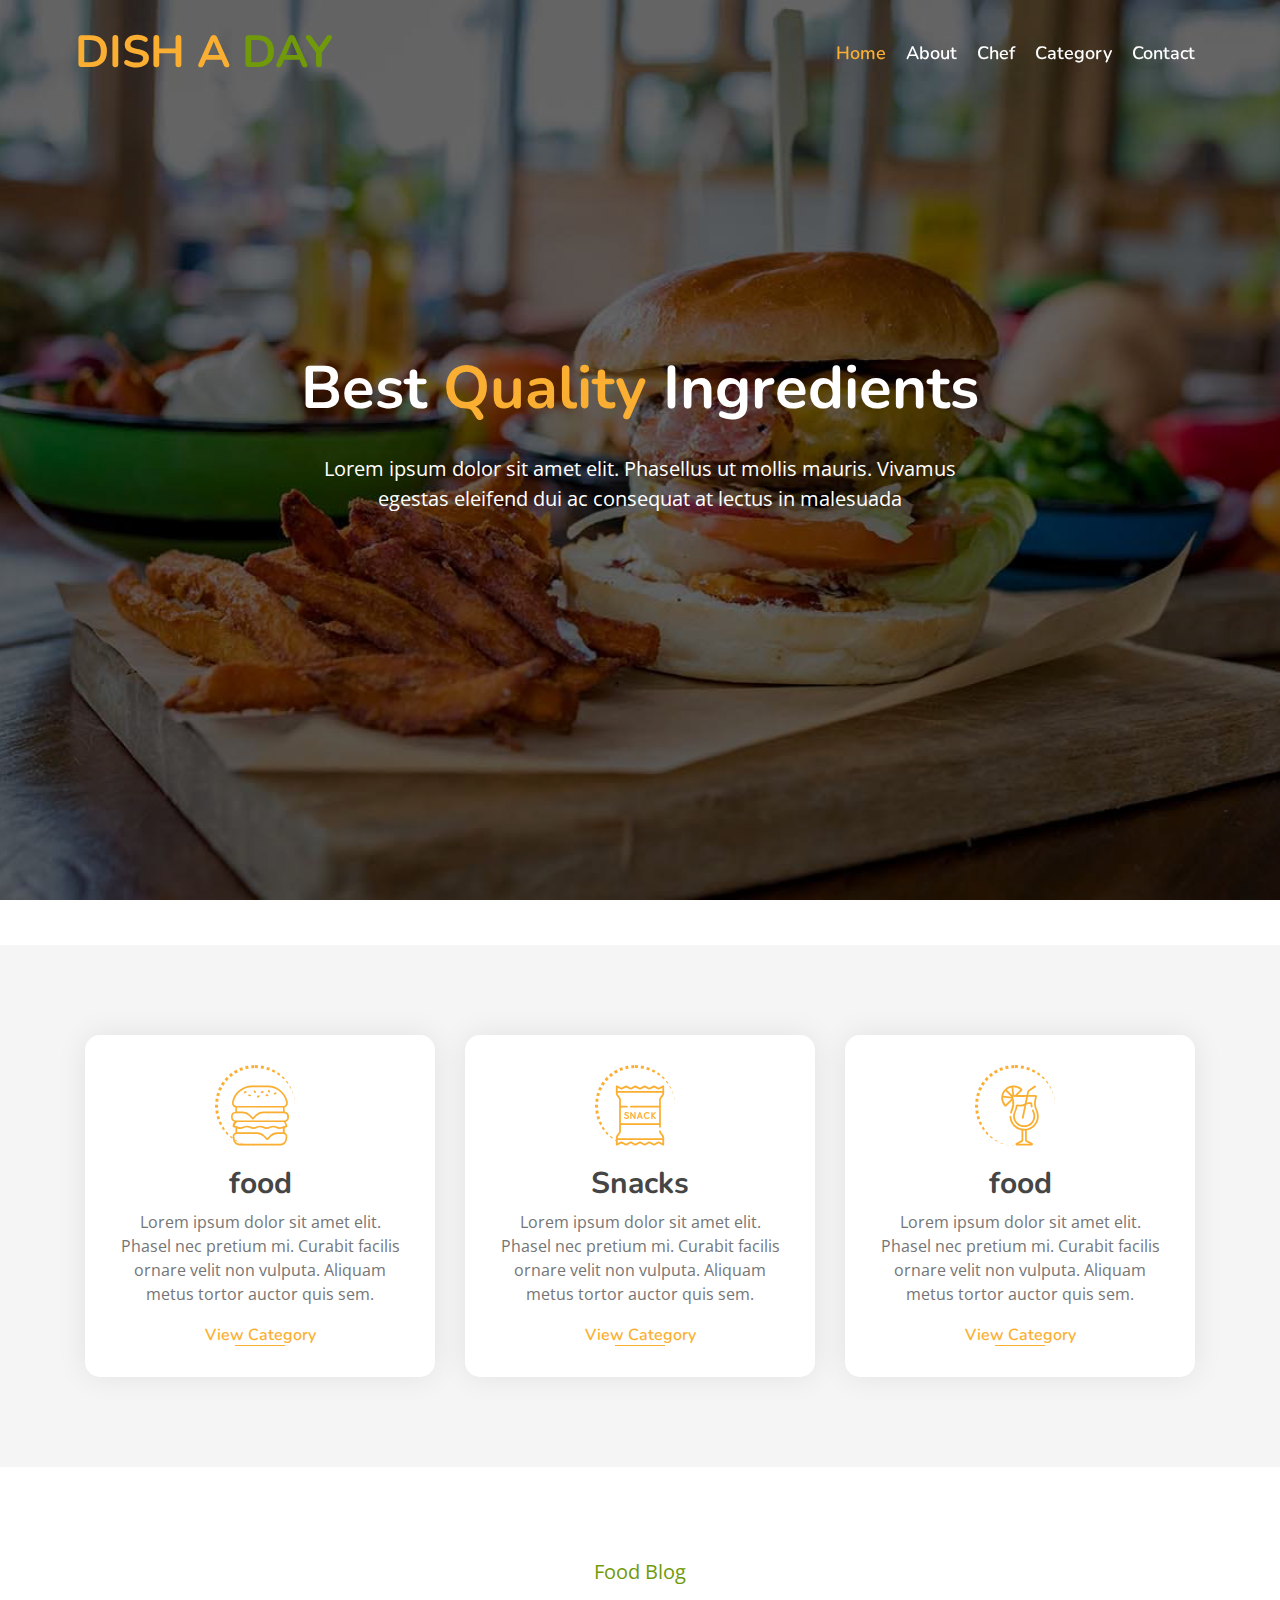
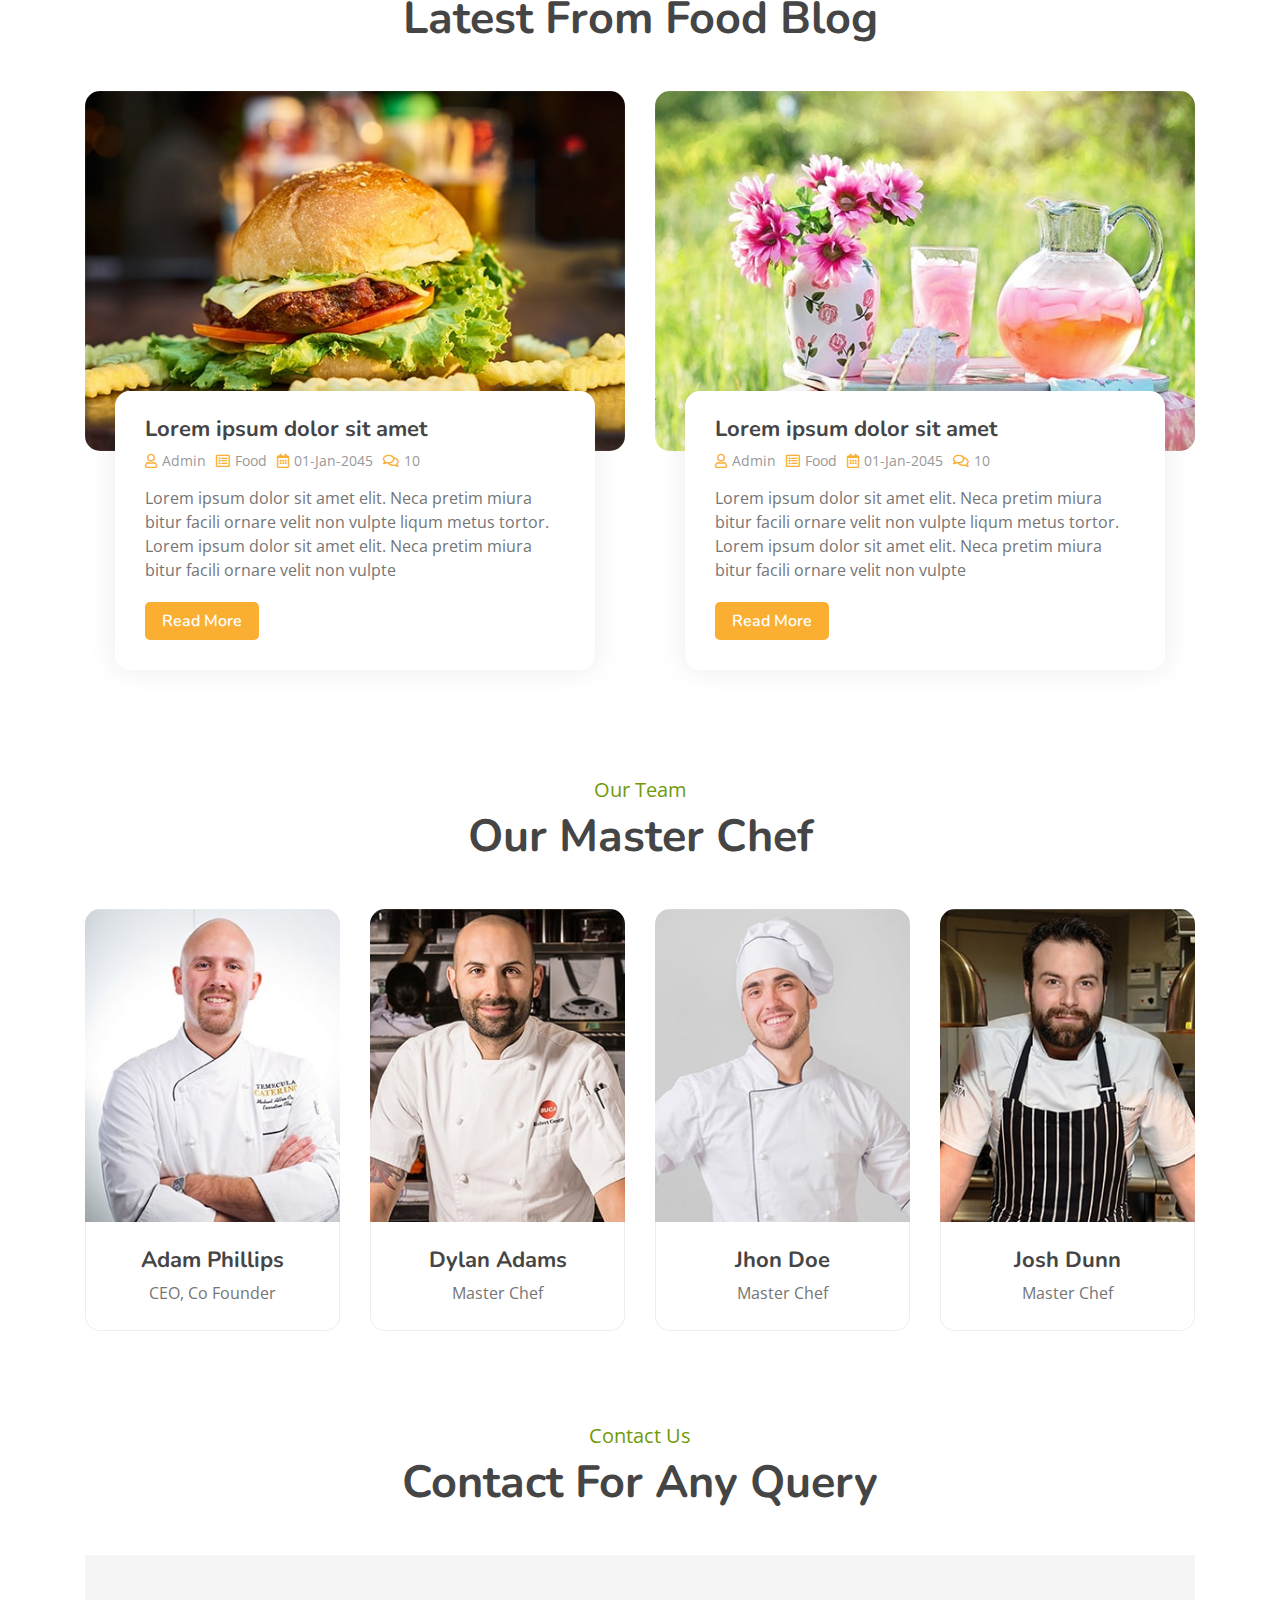
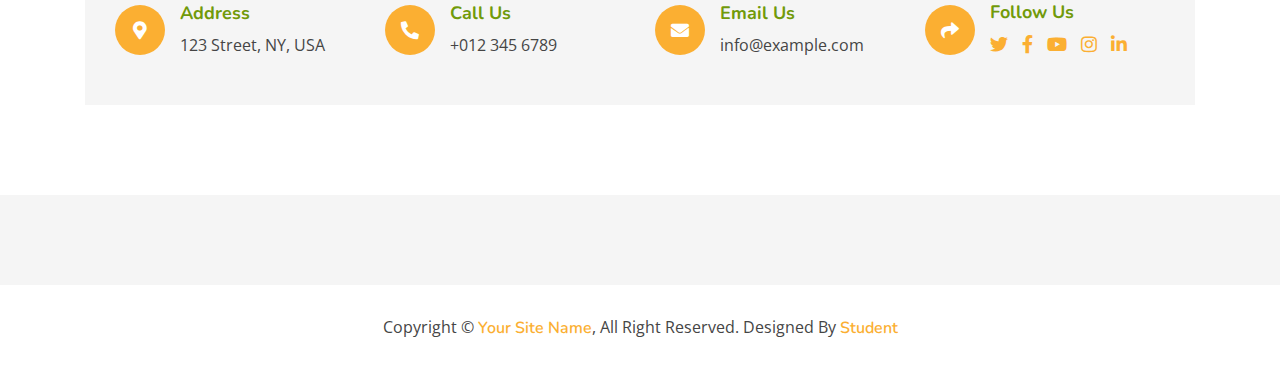
==== index.html @ 584ae3b7 "Merge pull request #4 from DaliaYounis/Dalia" ====
<!DOCTYPE html>
<html lang="en">
<head>
    <meta charset="utf-8">
    <title>Dish a Day - Food blog</title>

    <link href="img/favicon.ico" rel="icon">
    <link href="https://fonts.googleapis.com/css?family=Open+Sans:300,400|Nunito:600,700" rel="stylesheet">
    <link href="https://stackpath.bootstrapcdn.com/bootstrap/4.4.1/css/bootstrap.min.css" rel="stylesheet">
    <link href="https://cdnjs.cloudflare.com/ajax/libs/font-awesome/5.10.0/css/all.min.css" rel="stylesheet">
    <link href="lib/animate/animate.min.css" rel="stylesheet">
    <link href="lib/owlcarousel/assets/owl.carousel.min.css" rel="stylesheet">
    <link href="lib/flaticon/font/flaticon.css" rel="stylesheet">
    <link href="lib/tempusdominus/css/tempusdominus-bootstrap-4.min.css" rel="stylesheet" />
    <link href="css/style.css" rel="stylesheet">
</head>

<body>
<!-- start navbar -->
<div class="navbar navbar-expand-lg bg-light navbar-light">
    <div class="container-fluid">
        <a href="index.html" class="navbar-brand">DISH A <span>DAY</span></a>
        <button type="button" class="navbar-toggler" data-toggle="collapse" data-target="#navbarCollapse">
            <span class="navbar-toggler-icon"></span>
        </button>

        <div class="collapse navbar-collapse justify-content-between" id="navbarCollapse">
            <div class="navbar-nav ml-auto">
                <a href="index.html" class="nav-item nav-link active">Home</a>
                <a href="about.html" class="nav-item nav-link">About</a>
                <a href="team.html" class="nav-item nav-link">Chef</a>
                <a href="category.html" class="nav-item nav-link">Category</a>
                <a href="contact.html" class="nav-item nav-link">Contact</a>
            </div>
        </div>
    </div>
</div>
<!-- Nav Bar End -->


<!-- Carousel Start -->
<div class="carousel">
    <div class="container-fluid">
        <div class="owl-carousel">
            <div class="carousel-item">
                <div class="carousel-img">
                    <img src="img/carousel-1.jpg" alt="Image">
                </div>
                <div class="carousel-text">
                    <h1>Best <span>Quality</span> Ingredients</h1>
                    <p>
                        Lorem ipsum dolor sit amet elit. Phasellus ut mollis mauris. Vivamus egestas eleifend dui ac consequat at lectus in malesuada
                    </p>

                </div>
            </div>
            <div class="carousel-item">
                <div class="carousel-img">
                    <img src="img/carousel-2.jpg" alt="Image">
                </div>
                <div class="carousel-text">
                    <h1>World’s <span>Best</span> Chef</h1>
                    <p>
                        Lorem ipsum dolor sit amet elit. Phasellus ut mollis mauris. Vivamus egestas eleifend dui ac consequat at lectus in malesuada
                    </p>

                </div>
            </div>
            <div class="carousel-item">
                <div class="carousel-img">
                    <img src="img/carousel-3.jpg" alt="Image">
                </div>
                <div class="carousel-text">
                    <h1>Variety of dishes
                        <span>around the world</span></h1>
                    <p>
                        Lorem ipsum dolor sit amet elit. Phasellus ut mollis mauris. Vivamus egestas eleifend dui ac consequat at lectus in malesuada
                    </p>

                </div>
            </div>
        </div>
    </div>
</div>
<!-- Carousel End -->






<!-- Food Start -->
<div class="food">
    <div class="container">
        <div class="row align-items-center">
            <div class="col-md-4">
                <div class="food-item">
                    <i class="flaticon-burger"></i>
                    <h2>food</h2>
                    <p>
                        Lorem ipsum dolor sit amet elit. Phasel nec pretium mi. Curabit facilis ornare velit non vulputa. Aliquam metus tortor auctor quis sem.
                    </p>
                    <a href="">View Category</a>
                </div>
            </div>
            <div class="col-md-4">
                <div class="food-item">
                    <i class="flaticon-snack"></i>
                    <h2>Snacks</h2>
                    <p>
                        Lorem ipsum dolor sit amet elit. Phasel nec pretium mi. Curabit facilis ornare velit non vulputa. Aliquam metus tortor auctor quis sem.
                    </p>
                    <a href="">View Category</a>
                </div>
            </div>
            <div class="col-md-4">
                <div class="food-item">
                    <i class="flaticon-cocktail"></i>
                    <h2>food</h2>
                    <p>
                        Lorem ipsum dolor sit amet elit. Phasel nec pretium mi. Curabit facilis ornare velit non vulputa. Aliquam metus tortor auctor quis sem.
                    </p>
                    <a href="">View Category</a>
                </div>
            </div>
        </div>
    </div>
</div>
<!-- Food End -->


<!-- Blog Start -->
<div class="blog">
    <div class="container">
        <div class="section-header text-center">
            <p>Food Blog</p>
            <h2>Latest From Food Blog</h2>
        </div>
        <div class="row">
            <div class="col-md-6">
                <div class="blog-item">
                    <div class="blog-img">
                        <img src="img/blog-1.jpg" alt="Blog">
                    </div>
                    <div class="blog-content">
                        <h2 class="blog-title">Lorem ipsum dolor sit amet</h2>
                        <div class="blog-meta">
                            <p><i class="far fa-user"></i>Admin</p>
                            <p><i class="far fa-list-alt"></i>Food</p>
                            <p><i class="far fa-calendar-alt"></i>01-Jan-2045</p>
                            <p><i class="far fa-comments"></i>10</p>
                        </div>
                        <div class="blog-text">
                            <p>
                                Lorem ipsum dolor sit amet elit. Neca pretim miura bitur facili ornare velit non vulpte liqum metus tortor. Lorem ipsum dolor sit amet elit. Neca pretim miura bitur facili ornare velit non vulpte
                            </p>
                            <a class="btn custom-btn" href="">Read More</a>
                        </div>
                    </div>
                </div>
            </div>
            <div class="col-md-6">
                <div class="blog-item">
                    <div class="blog-img">
                        <img src="img/blog-2.jpg" alt="Blog">
                    </div>
                    <div class="blog-content">
                        <h2 class="blog-title">Lorem ipsum dolor sit amet</h2>
                        <div class="blog-meta">
                            <p><i class="far fa-user"></i>Admin</p>
                            <p><i class="far fa-list-alt"></i>Food</p>
                            <p><i class="far fa-calendar-alt"></i>01-Jan-2045</p>
                            <p><i class="far fa-comments"></i>10</p>
                        </div>
                        <div class="blog-text">
                            <p>
                                Lorem ipsum dolor sit amet elit. Neca pretim miura bitur facili ornare velit non vulpte liqum metus tortor. Lorem ipsum dolor sit amet elit. Neca pretim miura bitur facili ornare velit non vulpte
                            </p>
                            <a class="btn custom-btn" href="">Read More</a>
                        </div>
                    </div>
                </div>
            </div>
        </div>
    </div>
</div>
<!-- Blog End -->



<!-- Team Start -->
<div class="team">
    <div class="container">
        <div class="section-header text-center">
            <p>Our Team</p>
            <h2>Our Master Chef</h2>
        </div>
        <div class="row">
            <div class="col-lg-3 col-md-6">
                <div class="team-item">
                    <div class="team-img">
                        <img src="img/team-1.jpg" alt="Image">
                        <div class="team-social">
                            <a href=""><i class="fab fa-twitter"></i></a>
                            <a href=""><i class="fab fa-facebook-f"></i></a>
                            <a href=""><i class="fab fa-linkedin-in"></i></a>
                            <a href=""><i class="fab fa-instagram"></i></a>
                        </div>
                    </div>
                    <div class="team-text">
                        <h2>Adam Phillips</h2>
                        <p>CEO, Co Founder</p>
                    </div>
                </div>
            </div>
            <div class="col-lg-3 col-md-6">
                <div class="team-item">
                    <div class="team-img">
                        <img src="img/team-2.jpg" alt="Image">
                        <div class="team-social">
                            <a href=""><i class="fab fa-twitter"></i></a>
                            <a href=""><i class="fab fa-facebook-f"></i></a>
                            <a href=""><i class="fab fa-linkedin-in"></i></a>
                            <a href=""><i class="fab fa-instagram"></i></a>
                        </div>
                    </div>
                    <div class="team-text">
                        <h2>Dylan Adams</h2>
                        <p>Master Chef</p>
                    </div>
                </div>
            </div>
            <div class="col-lg-3 col-md-6">
                <div class="team-item">
                    <div class="team-img">
                        <img src="img/team-3.jpg" alt="Image">
                        <div class="team-social">
                            <a href=""><i class="fab fa-twitter"></i></a>
                            <a href=""><i class="fab fa-facebook-f"></i></a>
                            <a href=""><i class="fab fa-linkedin-in"></i></a>
                            <a href=""><i class="fab fa-instagram"></i></a>
                        </div>
                    </div>
                    <div class="team-text">
                        <h2>Jhon Doe</h2>
                        <p>Master Chef</p>
                    </div>
                </div>
            </div>
            <div class="col-lg-3 col-md-6">
                <div class="team-item">
                    <div class="team-img">
                        <img src="img/team-4.jpg" alt="Image">
                        <div class="team-social">
                            <a href=""><i class="fab fa-twitter"></i></a>
                            <a href=""><i class="fab fa-facebook-f"></i></a>
                            <a href=""><i class="fab fa-linkedin-in"></i></a>
                            <a href=""><i class="fab fa-instagram"></i></a>
                        </div>
                    </div>
                    <div class="team-text">
                        <h2>Josh Dunn</h2>
                        <p>Master Chef</p>
                    </div>
                </div>
            </div>
        </div>
    </div>
</div>
<!-- Team End -->

<!-- Contact Start -->
<div class="contact">
    <div class="container">
        <div class="section-header text-center">
            <p>Contact Us</p>
            <h2>Contact For Any Query</h2>
        </div>
        <div class="row align-items-center contact-information">
            <div class="col-md-6 col-lg-3">
                <div class="contact-info">
                    <div class="contact-icon">
                        <i class="fa fa-map-marker-alt"></i>
                    </div>
                    <div class="contact-text">
                        <h3>Address</h3>
                        <p>123 Street, NY, USA</p>
                    </div>
                </div>
            </div>
            <div class="col-md-6 col-lg-3">
                <div class="contact-info">
                    <div class="contact-icon">
                        <i class="fa fa-phone-alt"></i>
                    </div>
                    <div class="contact-text">
                        <h3>Call Us</h3>
                        <p>+012 345 6789</p>
                    </div>
                </div>
            </div>
            <div class="col-md-6 col-lg-3">
                <div class="contact-info">
                    <div class="contact-icon">
                        <i class="fa fa-envelope"></i>
                    </div>
                    <div class="contact-text">
                        <h3>Email Us</h3>
                        <p>info@example.com</p>
                    </div>
                </div>
            </div>
            <div class="col-md-6 col-lg-3">
                <div class="contact-info">
                    <div class="contact-icon">
                        <i class="fa fa-share"></i>
                    </div>
                    <div class="contact-text">
                        <h3>Follow Us</h3>
                        <div class="contact-social">
                            <a href=""><i class="fab fa-twitter"></i></a>
                            <a href=""><i class="fab fa-facebook-f"></i></a>
                            <a href=""><i class="fab fa-youtube"></i></a>
                            <a href=""><i class="fab fa-instagram"></i></a>
                            <a href=""><i class="fab fa-linkedin-in"></i></a>
                        </div>
                    </div>
                </div>
            </div>
        </div>

    </div>
</div>
<!-- Contact End -->

<!-- Footer Start -->
<div class="footer">

    <div class="copyright">
        <div class="container">
            <p>Copyright &copy; <a href="#">Your Site Name</a>, All Right Reserved.</p>
            <p>Designed By <a href="#">Student</a></p>
        </div>
    </div>
</div>
<!-- Footer End -->

<a href="#" class="back-to-top"><i class="fa fa-chevron-up"></i></a>

<script src="https://code.jquery.com/jquery-3.4.1.min.js"></script>
<script src="https://stackpath.bootstrapcdn.com/bootstrap/4.4.1/js/bootstrap.bundle.min.js"></script>
<script src="lib/easing/easing.min.js"></script>
<script src="lib/owlcarousel/owl.carousel.min.js"></script>
<script src="lib/tempusdominus/js/moment.min.js"></script>
<script src="lib/tempusdominus/js/moment-timezone.min.js"></script>
<script src="lib/tempusdominus/js/tempusdominus-bootstrap-4.min.js"></script>
<script src="js/main.js"></script>
</body>
</html>
---- lib/flaticon/font/flaticon.css ----
/*
  	Flaticon icon font: Flaticon
  	Creation date: 19/09/2020 16:59
  	*/

@font-face {
  font-family: "Flaticon";
  src: url("./Flaticon.eot");
  src: url("./Flaticon.eot?#iefix") format("embedded-opentype"),
       url("./Flaticon.woff2") format("woff2"),
       url("./Flaticon.woff") format("woff"),
       url("./Flaticon.ttf") format("truetype"),
       url("./Flaticon.svg#Flaticon") format("svg");
  font-weight: normal;
  font-style: normal;
}

@media screen and (-webkit-min-device-pixel-ratio:0) {
  @font-face {
    font-family: "Flaticon";
    src: url("./Flaticon.svg#Flaticon") format("svg");
  }
}

[class^="flaticon-"]:before, [class*=" flaticon-"]:before,
[class^="flaticon-"]:after, [class*=" flaticon-"]:after {   
  font-family: Flaticon;
        font-size: 20px;
font-style: normal;
margin-left: 20px;
}

.flaticon-burger:before { content: "\f100"; }
.flaticon-fast-food:before { content: "\f101"; }
.flaticon-snack:before { content: "\f102"; }
.flaticon-cocktail:before { content: "\f103"; }
.flaticon-vegetable:before { content: "\f104"; }
.flaticon-meat:before { content: "\f105"; }
.flaticon-medal:before { content: "\f106"; }
.flaticon-fruits-and-vegetables:before { content: "\f107"; }
.flaticon-cooking:before { content: "\f108"; }
.flaticon-courier:before { content: "\f109"; }
---- css/style.css ----
/********* General CSS *********/
body {
    color: #757575;
    background: #ffffff;
    font-family: 'open sans', sans-serif;
}

h1,
h2,
h3,
h4,
h5,
h6 {
    color: #454545;
    font-family: 'Nunito', sans-serif;
}

a {
    font-family: 'Nunito', sans-serif;
    font-weight: 600;
    color: #fbaf32;
    transition: .3s;
}

a:hover,
a:active,
a:focus {
    color: #719a0a;
    outline: none;
    text-decoration: none;
}

.btn.custom-btn {
    padding: 12px 25px;
    font-family: 'Nunito', sans-serif;
    font-size: 16px;
    font-weight: 600;
    color: #ffffff;
    background: #fbaf32;
    border: 2px solid #fbaf32;
    border-radius: 5px;
    transition: .5s;
}

.btn.custom-btn:hover {
    color: #fbaf32;
    background: transparent;
}

.btn.custom-btn:focus,
.form-control:focus,
.custom-select:focus {
    box-shadow: none;
}

.container-fluid {
    max-width: 1366px;
}

.back-to-top {
    position: fixed;
    display: none;
    background: #fbaf32;
    width: 44px;
    height: 44px;
    text-align: center;
    line-height: 1;
    font-size: 22px;
    right: 15px;
    bottom: 15px;
    border-radius: 5px;
    transition: background 0.5s;
    z-index: 9;
}

.back-to-top i {
    color: #ffffff;
    padding-top: 10px;
}

.back-to-top:hover {
    background: #719a0a;
}

[class^="flaticon-"]:before, [class*=" flaticon-"]:before,
[class^="flaticon-"]:after, [class*=" flaticon-"]:after {
    font-size: inherit;
    margin-left: 0;
}


/*********** Nav Bar CSS **********/
.navbar {
    position: relative;
    transition: .5s;
    z-index: 999;
}

.navbar.nav-sticky {
    position: fixed;
    top: 0;
    width: 100%;
    box-shadow: 0 2px 5px rgba(0, 0, 0, .3);
}

.navbar .navbar-brand {
    margin: 0;
    color: #fbaf32;
    font-size: 45px;
    line-height: 0px;
    font-weight: 700;
    font-family: 'Nunito', sans-serif;
    transition: .5s;

}

.navbar .navbar-brand span {
    color: #719a0a;
}

.navbar .navbar-brand:hover {
    color: #fbaf32;
}

.navbar .navbar-brand:hover span {
    color: #fbaf32;
}

.navbar .navbar-brand img {
    max-width: 100%;
    max-height: 40px;
}

.navbar .dropdown-menu {
    margin-top: 0;
    border: 0;
    border-radius: 0;
    background: #f8f9fa;
}

@media (min-width: 992px) {
    .navbar {
        position: absolute;
        width: 100%;
        padding: 30px 60px;
        background: transparent !important;
        z-index: 9;
    }

    .navbar.nav-sticky {
        padding: 10px 60px;
        background: #ffffff !important;
    }

    .navbar .navbar-brand {
        color: #fbaf32;
    }

    .navbar.nav-sticky .navbar-brand {
        color: #fbaf32;
    }

    .navbar-light .navbar-nav .nav-link,
    .navbar-light .navbar-nav .nav-link:focus {
        padding: 10px 10px 8px 10px;
        font-family: 'Nunito', sans-serif;
        color: #ffffff;
        font-size: 18px;
        font-weight: 600;
    }

    .navbar-light.nav-sticky .navbar-nav .nav-link,
    .navbar-light.nav-sticky .navbar-nav .nav-link:focus {
        color: #666666;
    }

    .navbar-light .navbar-nav .nav-link:hover,
    .navbar-light .navbar-nav .nav-link.active {
        color: #fbaf32;
    }

    .navbar-light.nav-sticky .navbar-nav .nav-link:hover,
    .navbar-light.nav-sticky .navbar-nav .nav-link.active {
        color: #fbaf32;
    }
}

@media (max-width: 991.98px) {
    .navbar {
        padding: 15px;
        background: #ffffff !important;
    }

    .navbar .navbar-brand {
        color: #fbaf32;
    }

    .navbar .navbar-nav {
        margin-top: 15px;
    }

    .navbar a.nav-link {
        padding: 5px;
    }

    .navbar .dropdown-menu {
        box-shadow: none;
    }
}


/**********  CSS ***********/
.carousel {
    position: relative;
    width: 100%;
    height: 100vh;
    min-height: 400px;
    background: #ffffff;
}

.carousel .container-fluid {
    padding: 0;
}

.carousel .carousel-item {
    position: relative;
    width: 100%;
    height: 100vh;
    display: flex;
    align-items: center;
    justify-content: center;
    flex-direction: column;
}

.carousel .carousel-img {
    position: relative;
    width: 100%;
    height: 100%;
    text-align: right;
    overflow: hidden;
}

.carousel .carousel-img::after {
    position: absolute;
    content: "";
    top: 0;
    right: 0;
    bottom: 0;
    left: 0;
    background: rgba(0, 0, 0, 0.6);
    z-index: 1;
}

.carousel .carousel-img img {
    width: 100%;
    height: 100%;
    object-fit: cover;
}

.carousel .carousel-text {
    position: absolute;
    max-width: 700px;
    height: calc(100vh - 35px);
    display: flex;
    align-items: center;
    justify-content: center;
    flex-direction: column;
    z-index: 2;
}

.carousel .carousel-text h1 {
    text-align: center;
    color: #ffffff;
    font-size: 60px;
    font-weight: 700;
    margin-bottom: 30px;
}

.carousel .carousel-text h1 span {
    color: #fbaf32;
}

.carousel .carousel-text p {
    color: #ffffff;
    text-align: center;
    font-size: 20px;
    margin-bottom: 35px;
}

.carousel .carousel-btn .btn:last-child {
    margin-left: 10px;
    background: #719a0a;
    border-color: #719a0a;
}

.carousel .carousel-btn .btn:last-child:hover {
    color: #719a0a;
    background: transparent;
}

.carousel .animated {
    -webkit-animation-duration: 1s;
    animation-duration: 1s;
}

@media (max-width: 991.98px) {
    .carousel,
    .carousel .carousel-item,
    .carousel .carousel-text {
        height: calc(100vh - 105px);
    }

    .carousel .carousel-text h1 {
        font-size: 35px;
    }

    .carousel .carousel-text p {
        font-size: 16px;
    }

    .carousel .carousel-text .btn {
        padding: 12px 30px;
        font-size: 15px;
        letter-spacing: 0;
    }
}

@media (max-width: 767.98px) {
    .carousel,
    .carousel .carousel-item,
    .carousel .carousel-text {
        height: calc(100vh - 70px);
    }

    .carousel .carousel-text h1 {
        font-size: 30px;
    }

    .carousel .carousel-text .btn {
        padding: 10px 25px;
        font-size: 15px;
        letter-spacing: 0;
    }
}

@media (max-width: 575.98px) {
    .carousel .carousel-text h1 {
        font-size: 25px;
    }

    .carousel .carousel-text .btn {
        padding: 8px 20px;
        font-size: 14px;
        letter-spacing: 0;
    }
}


/******* Page Header CSS *******/
.page-header {
    position: relative;
    margin-bottom: 45px;
    padding: 150px 0 90px 0;
    text-align: center;
    background: linear-gradient(rgba(0, 0, 0, .5), rgba(0, 0, 0, .5)), url(../img/page-header.jpg);
    background-position: center;
    background-repeat: no-repeat;
    background-size: cover;
}

.page-header h2 {
    position: relative;
    color: #fbaf32;
    font-size: 60px;
    font-weight: 700;
}

.page-header a {
    position: relative;
    padding: 0 12px;
    font-size: 20px;
    text-transform: uppercase;
    color: #ffffff;
}

.page-header a:hover {
    color: #ffffff;
}

.page-header a::after {
    position: absolute;
    content: "/";
    width: 8px;
    height: 8px;
    top: -1px;
    right: -7px;
    text-align: center;
    color: #fbaf32;
}

.page-header a:last-child::after {
    display: none;
}

@media (max-width: 767.98px) {
    .page-header h2 {
        font-size: 35px;
    }

    .page-header a {
        font-size: 18px;
    }
}


/******* Section Header ********/
.section-header {
    position: relative;
    margin-bottom: 45px;
}

.section-header p {
    color: #719a0a;
    margin-bottom: 5px;
    position: relative;
    font-size: 20px;
}

.section-header h2 {
    margin: 0;
    position: relative;
    font-size: 45px;
    font-weight: 700;
}

@media (max-width: 991.98px) {
    .section-header h2 {
        font-size: 40px;
        font-weight: 600;
    }
}

@media (max-width: 767.98px) {
    .section-header h2 {
        font-size: 35px;
        font-weight: 600;
    }
}

@media (max-width: 575.98px) {
    .section-header h2 {
        font-size: 30px;
        font-weight: 600;
    }
}

.food {
    position: relative;
    width: 100%;
    padding: 90px 0 60px 0;
    margin: 45px 0;
    background: rgba(0, 0, 0, .04);
}

.food .food-item {
    position: relative;
    width: 100%;
    margin-bottom: 30px;
    padding: 50px 30px 30px;
    text-align: center;
    background: #ffffff;
    border-radius: 15px;
    box-shadow: 0 0 30px rgba(0, 0, 0, .08);
    transition: .3s;
}

.food .food-item:hover {
    box-shadow: none;
}

.food .food-item i {
    position: relative;
    display: inline-block;
    color: #fbaf32;
    font-size: 60px;
    line-height: 60px;
    margin-bottom: 20px;
    transition: .3s;
}

.food .food-item:hover i {
    color: #719a0a;
}

.food .food-item i::after {
    position: absolute;
    content: "";
    width: calc(100% + 20px);
    height: calc(100% + 20px);
    top: -20px;
    left: -15px;
    border: 3px dotted #fbaf32;
    border-right: transparent;
    border-bottom: transparent;
    border-radius: 100px;
    transition: .3s;
}

.food .food-item:hover i::after {
    border: 3px dotted #719a0a;
    border-right: transparent;
    border-bottom: transparent;
}

.food .food-item h2 {
    font-size: 30px;
    font-weight: 700;
}

.food .food-item a {
    position: relative;
    font-size: 16px;
}

.food .food-item a::after {
    position: absolute;
    content: "";
    width: 50px;
    height: 1px;
    bottom: 0;
    left: calc(50% - 25px);
    background: #fbaf32;
    transition: .3s;
}

.food .food-item a:hover::after {
    width: 100%;
    left: 0;
    background: #719a0a;
}


/*********** Team CSS **********/
.team {
    position: relative;
    width: 100%;
    padding: 45px 0 15px 0;
}

.team .team-item {
    position: relative;
    margin-bottom: 30px;
    background: #ffffff;
}

.team .team-img {
    position: relative;
    border-radius: 15px 15px 0 0;
    overflow: hidden;
}

.team .team-img img {
    position: relative;
    width: 100%;
    margin-top: 15px;
    transform: scale(1.1);
    transition: .3s;
}

.team .team-item:hover img {
    margin-top: 0;
    margin-bottom: 15px;
}

.team .team-social {
    position: absolute;
    width: 100%;
    height: 100%;
    top: 0;
    left: 0;
    display: flex;
    align-items: center;
    justify-content: center;
    transition: .5s;
}

.team .team-social a {
    position: relative;
    margin: 0 3px;
    margin-top: 100px;
    width: 40px;
    height: 40px;
    display: flex;
    align-items: center;
    justify-content: center;
    border-radius: 40px;
    font-size: 16px;
    color: #ffffff;
    background: #fbaf32;
    opacity: 0;
}

.team .team-social a:hover {
    color: #ffffff;
    background: #719a0a;
}

.team .team-item:hover .team-social {
    background: rgba(256, 256, 256, .5);
}

.team .team-item:hover .team-social a:first-child {
    opacity: 1;
    margin-top: 0;
    transition: .3s 0s;
}

.team .team-item:hover .team-social a:nth-child(2) {
    opacity: 1;
    margin-top: 0;
    transition: .3s .1s;
}

.team .team-item:hover .team-social a:nth-child(3) {
    opacity: 1;
    margin-top: 0;
    transition: .3s .2s;
}

.team .team-item:hover .team-social a:nth-child(4) {
    opacity: 1;
    margin-top: 0;
    transition: .3s .3s;
}

.team .team-text {
    position: relative;
    padding: 25px 15px;
    text-align: center;
    background: #ffffff;
    border: 1px solid rgba(0, 0, 0, .07);
    border-top: none;
    border-radius: 0 0 15px 15px;
}

.team .team-text h2 {
    font-size: 22px;
    font-weight: 700;
}

.team .team-text p {
    margin: 0;
    font-size: 16px;
}


/*********** Blog CSS **********/
.blog {
    position: relative;
    width: 100%;
    padding: 45px 0 0 0;
}

.blog .blog-item {
    position: relative;
}

.blog .blog-img {
    position: relative;
    width: 100%;
    border-radius: 15px;
    overflow: hidden;
    z-index: 1;
}

.blog .blog-img img {
    width: 100%;
}

.blog .blog-content {
    position: relative;
    width: calc(100% - 60px);
    top: -60px;
    left: 30px;
    padding: 25px 30px 30px 30px;
    background: #ffffff;
    box-shadow: 0 0 30px rgba(0, 0, 0, .08);
    border-radius: 15px;
    z-index: 2;
}

.blog .blog-content h2.blog-title {
    font-size: 22px;
    font-weight: 700;
}

.blog .blog-meta {
    position: relative;
    display: flex;
    flex-wrap: wrap;
    margin-bottom: 15px;
}

.blog .blog-meta p {
    margin: 0 10px 0 0;
    font-size: 14px;
    color: #999999;
}

.blog .blog-meta i {
    color: #fbaf32;
    margin-right: 5px;
}

.blog .blog-meta p:last-child {
    margin: 0;
}

.blog .blog-text {
    position: relative;
}

.blog .blog-text p {
    margin-bottom: 10px;
}

.blog .blog-item a.btn {
    margin-top: 10px;
    padding: 5px 15px;
}

.blog .pagination .page-link {
    color: #fbaf32;
    border-radius: 5px;
    border-color: #fbaf32;
    margin: 0 2px;
}

.blog .pagination .page-link:hover,
.blog .pagination .page-item.active .page-link {
    color: #ffffff;
    background: #fbaf32;
}

.blog .pagination .disabled .page-link {
    color: #999999;
}

@media(max-width: 575.98px){
    .blog .blog-meta p {
        flex: 50%;
        font-size: 13px;
        margin: 0 0 5px 0;
    }
}





/********* Contact CSS *********/

.contact {
    position: relative;
    width: 100%;
    padding: 45px 0 15px 0;
}

.contact .contact-information {
    min-height: 150px;
    margin: 0 0 30px 0;
    padding: 30px 15px 0 15px;
    background: rgba(0, 0, 0, .04);
}

.contact .contact-info {
    position: relative;
    display: flex;
    align-items: center;
    margin-bottom: 30px;
}

.contact .contact-icon {
    position: relative;
    width: 50px;
    height: 50px;
    display: flex;
    align-items: center;
    justify-content: center;
    background: #fbaf32;
    border-radius: 50px;
}

.contact .contact-icon i {
    font-size: 18px;
    color: #ffffff;
}

.contact .contact-text {
    position: relative;
    width: calc(100% - 50px);
    display: flex;
    flex-direction: column;
    padding-left: 15px;
}

.contact .contact-text h3 {
    font-size: 18px;
    font-weight: 700;
    color: #719a0a;
}

.contact .contact-text p {
    margin: 0;
    font-size: 16px;
    color: #454545;
}

.contact .contact-social a {
    margin-right: 10px;
    font-size: 18px;
    color: #fbaf32;
}

.contact .contact-social a:hover {
    color: #719a0a;
}

.contact .contact-form iframe {
    width: 100%;
    height: 380px;
    border-radius: 15px;
    margin-bottom: 25px;
}

.contact .contact-form input {
    padding: 15px;
    background: none;
    border-radius: 5px;
    border: 1px solid rgba(0, 0, 0, .1);
}

.contact .contact-form textarea {
    height: 150px;
    padding: 8px 15px;
    background: none;
    border-radius: 5px;
    border: 1px solid rgba(0, 0, 0, .1);
}

.contact .help-block ul {
    margin: 0;
    padding: 0;
    list-style-type: none;
}


.footer {
    position: relative;
    margin-top: 45px;
    padding-top: 90px;
    background: rgba(0, 0, 0, .04);
}

.footer .footer-contact,
.footer .footer-link,
.footer .footer-newsletter {
    position: relative;
    margin-bottom: 45px;
    color: #454545;
}


.footer .copyright {
    position: relative;
    width: 100%;
    padding: 30px 0;
    text-align: center;
    background: #ffffff;
}

.footer .copyright p {
    margin: 0;
    display: inline-block;
    color: #454545;
}

.footer .copyright p a {
    color: #fbaf32;
}

.footer .copyright p a:hover {
    color: #719a0a;
}
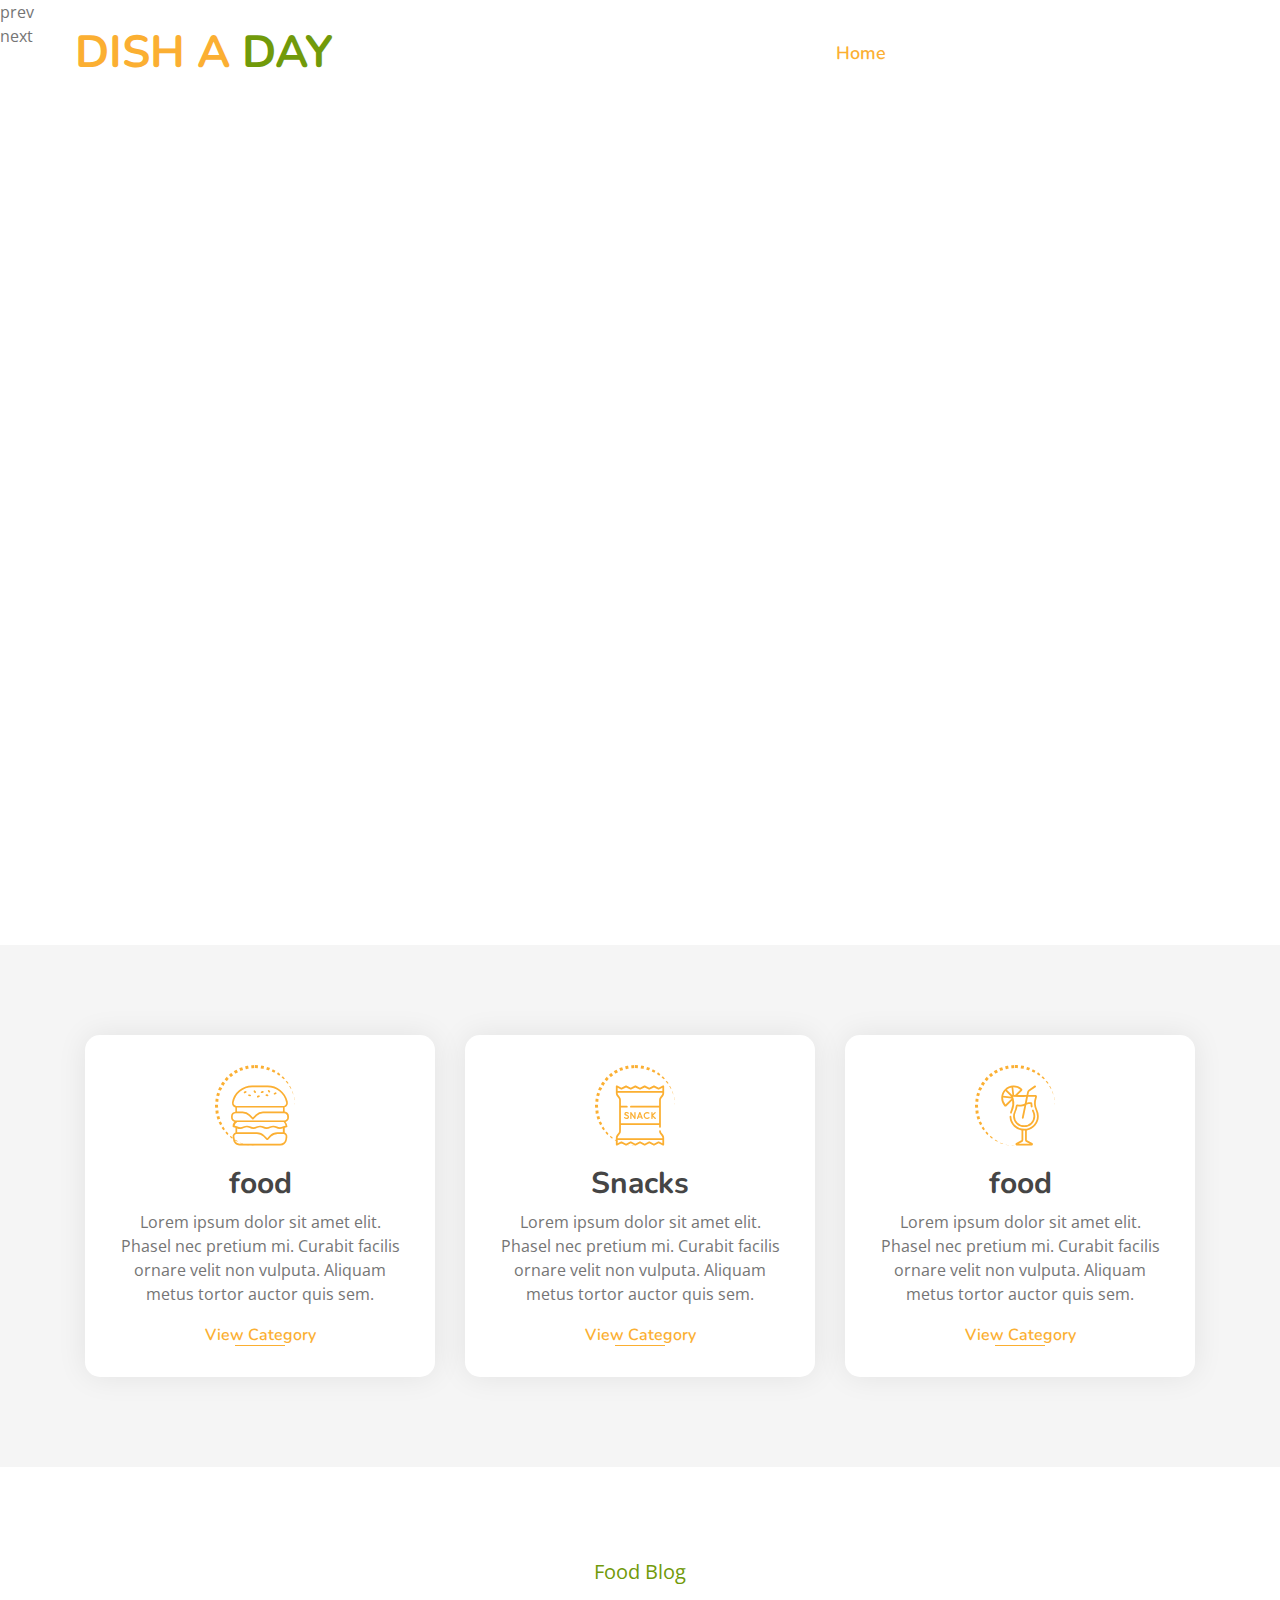
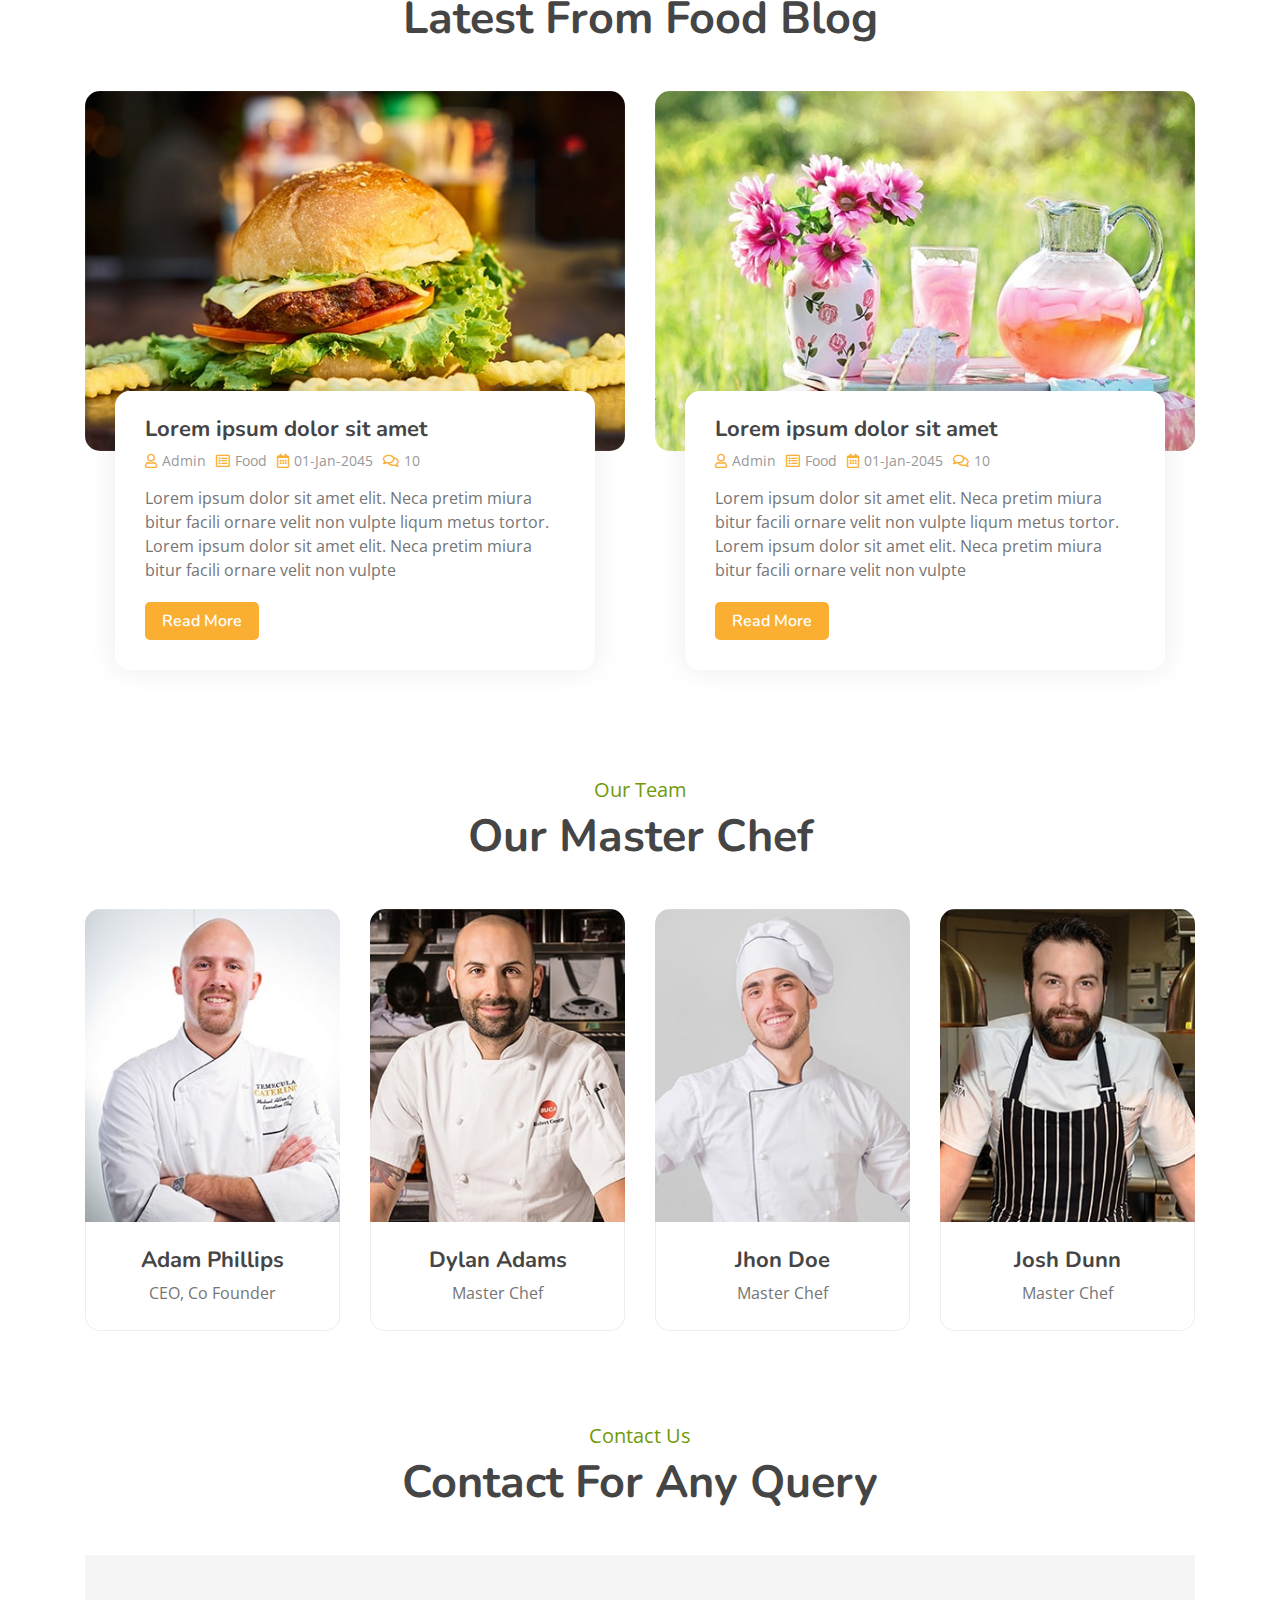
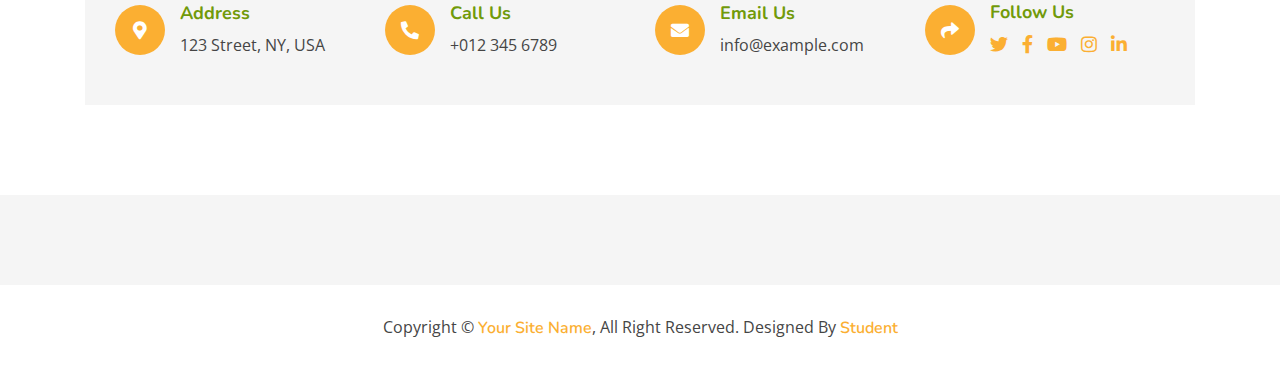
==== commit f356ab1f: "Eman SignUp" ====
--- a/index.html
+++ b/index.html
@@ -9,7 +9,7 @@
     <link href="https://stackpath.bootstrapcdn.com/bootstrap/4.4.1/css/bootstrap.min.css" rel="stylesheet">
     <link href="https://cdnjs.cloudflare.com/ajax/libs/font-awesome/5.10.0/css/all.min.css" rel="stylesheet">
     <link href="lib/animate/animate.min.css" rel="stylesheet">
-    <link href="lib/owlcarousel/assets/owl.carousel.min.css" rel="stylesheet">
+    <!-- <link href="lib/owlcarousel/assets/owl.carousel.min.css" rel="stylesheet"> -->
     <link href="lib/flaticon/font/flaticon.css" rel="stylesheet">
     <link href="lib/tempusdominus/css/tempusdominus-bootstrap-4.min.css" rel="stylesheet" />
     <link href="css/style.css" rel="stylesheet">
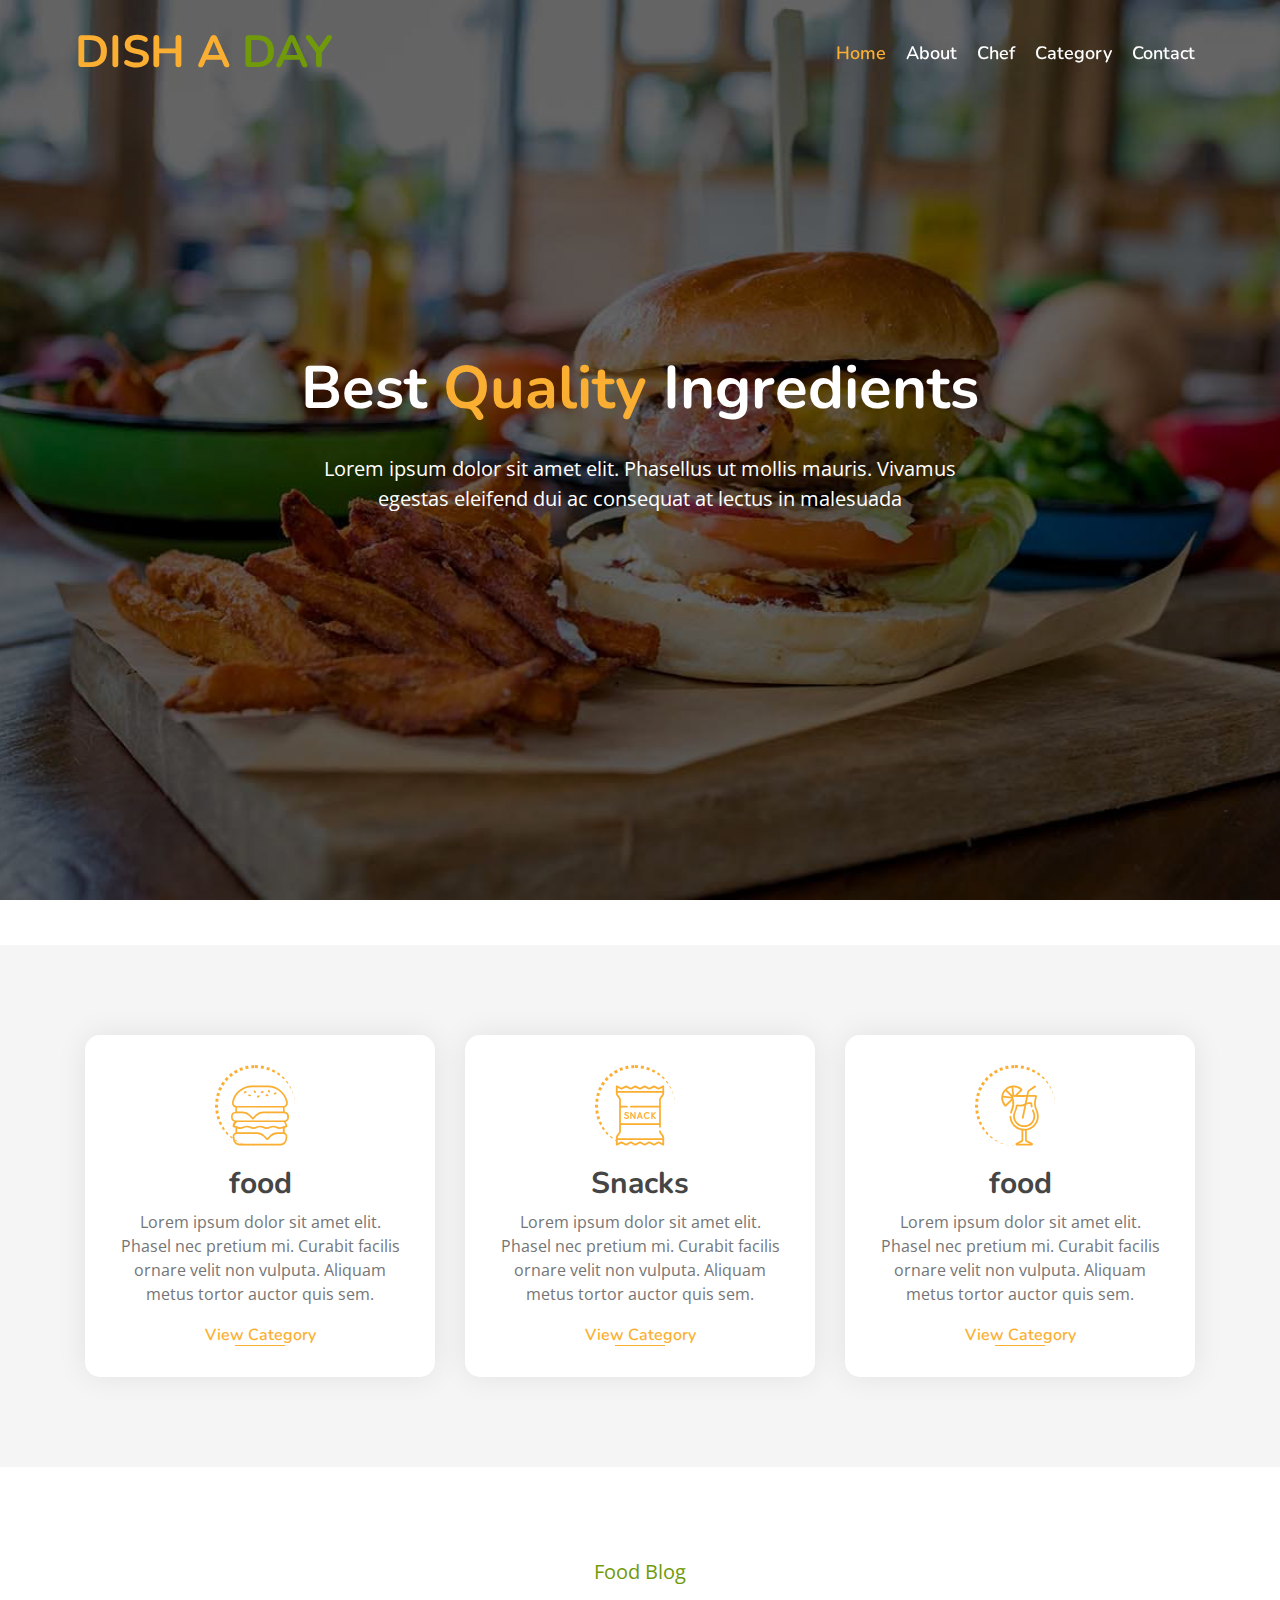
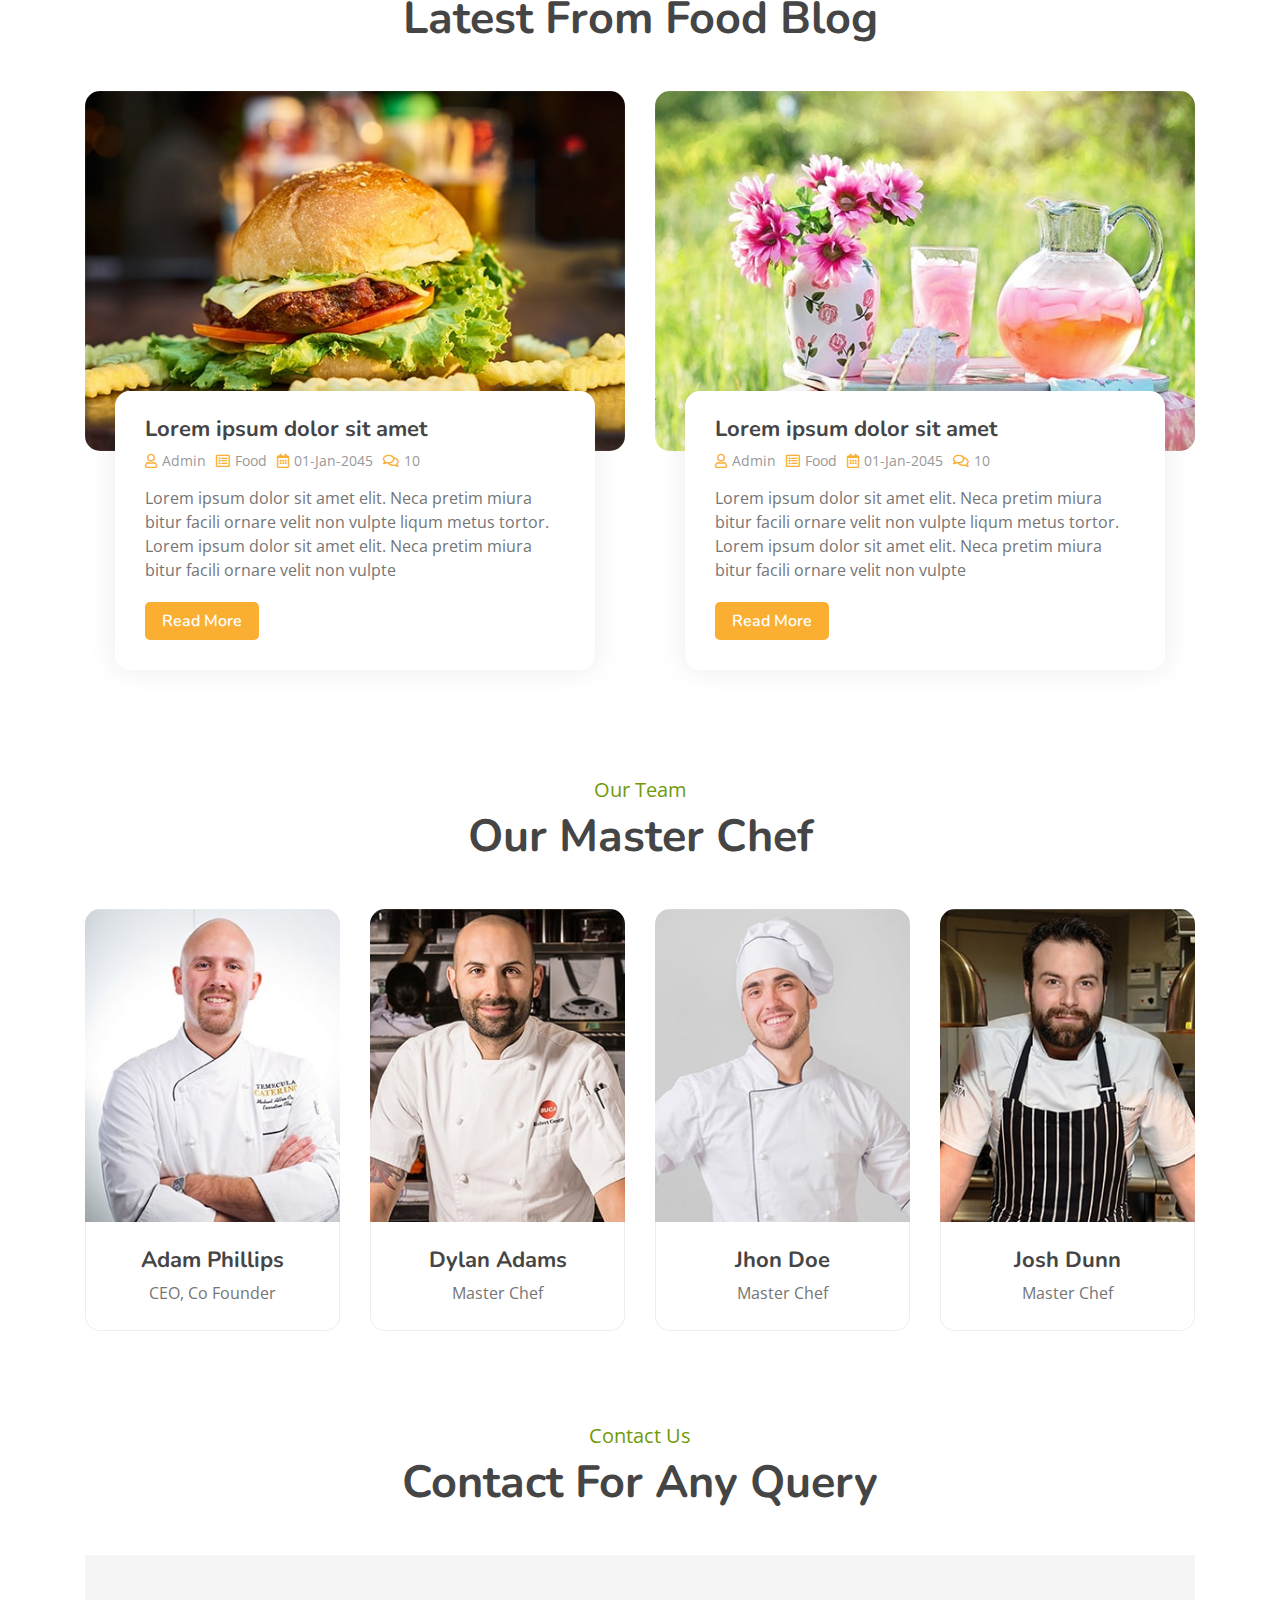
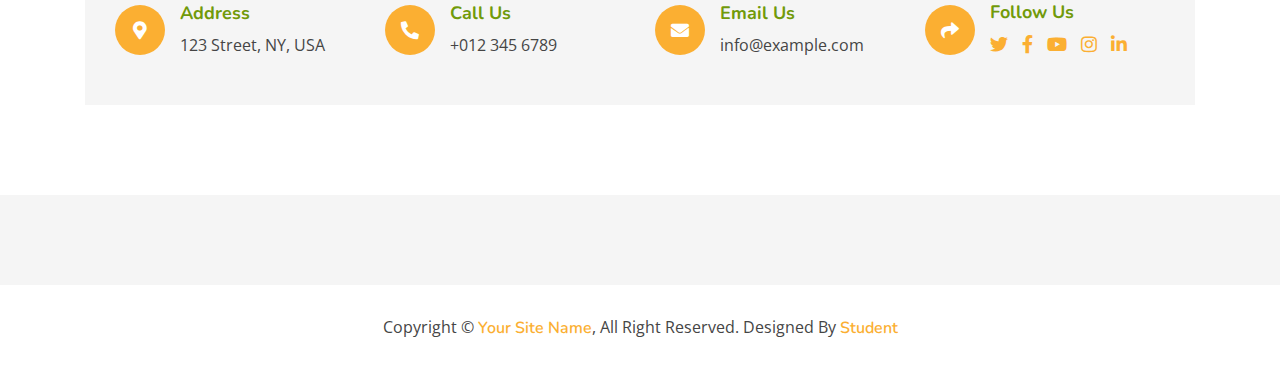
==== commit 12ce2850: "Merge pull request #8 from DaliaYounis/Dalia" ====
--- a/index.html
+++ b/index.html
@@ -9,7 +9,7 @@
     <link href="https://stackpath.bootstrapcdn.com/bootstrap/4.4.1/css/bootstrap.min.css" rel="stylesheet">
     <link href="https://cdnjs.cloudflare.com/ajax/libs/font-awesome/5.10.0/css/all.min.css" rel="stylesheet">
     <link href="lib/animate/animate.min.css" rel="stylesheet">
-    <!-- <link href="lib/owlcarousel/assets/owl.carousel.min.css" rel="stylesheet"> -->
+    <link href="lib/owlcarousel/assets/owl.carousel.min.css" rel="stylesheet">
     <link href="lib/flaticon/font/flaticon.css" rel="stylesheet">
     <link href="lib/tempusdominus/css/tempusdominus-bootstrap-4.min.css" rel="stylesheet" />
     <link href="css/style.css" rel="stylesheet">
@@ -356,4 +356,4 @@
 <script src="lib/tempusdominus/js/tempusdominus-bootstrap-4.min.js"></script>
 <script src="js/main.js"></script>
 </body>
-</html>
+</html>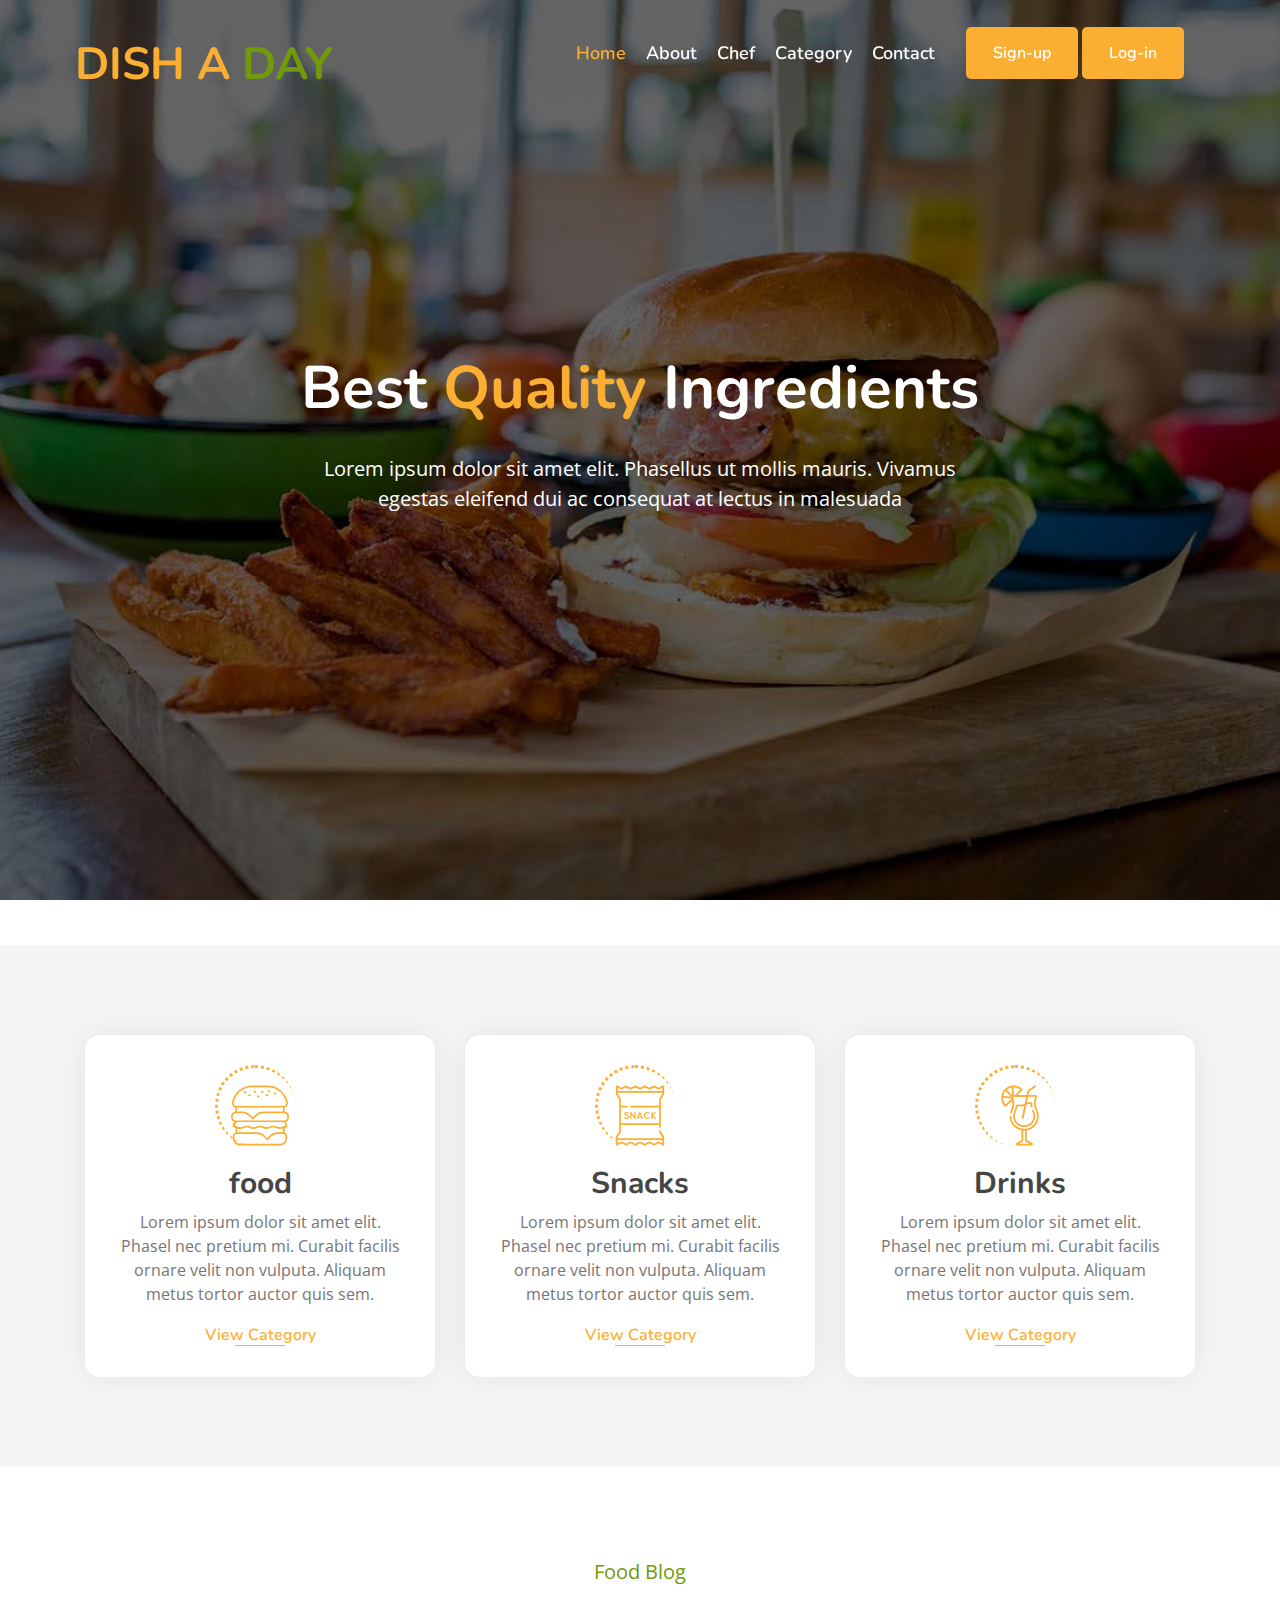
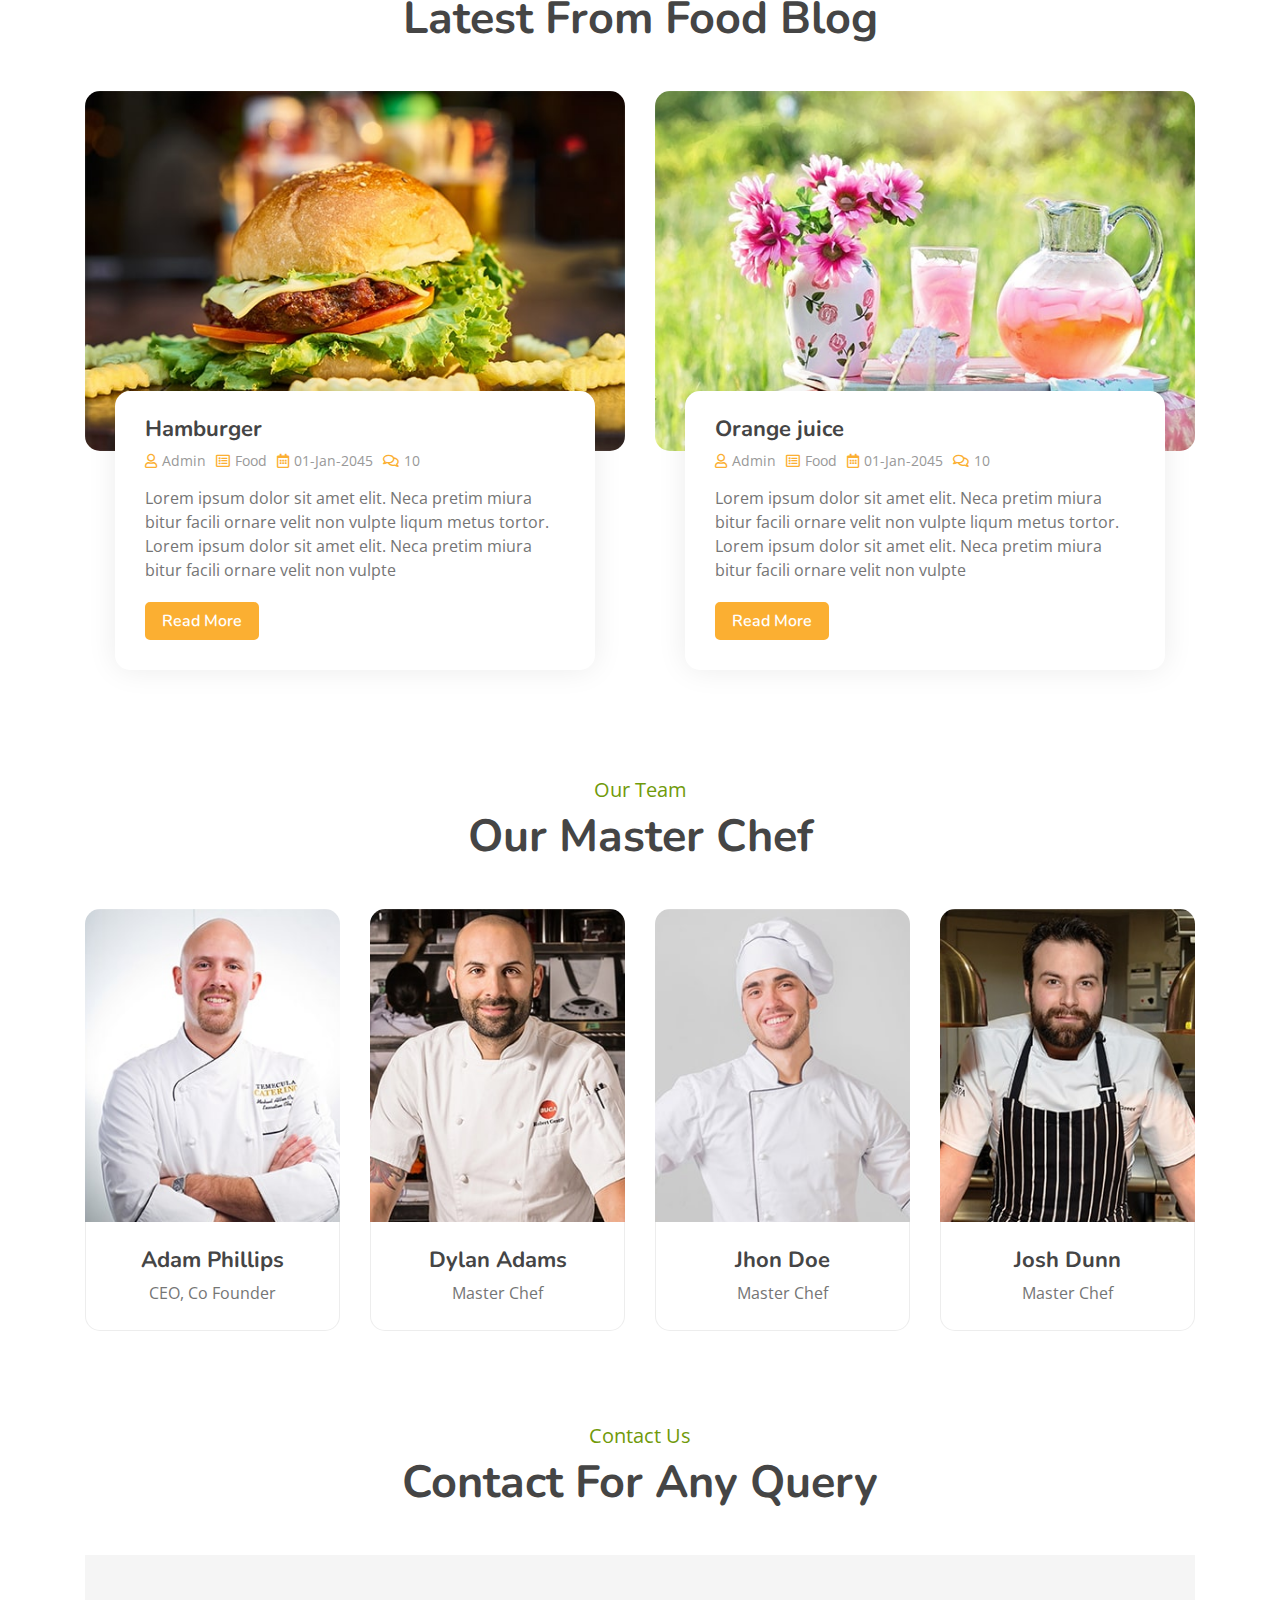
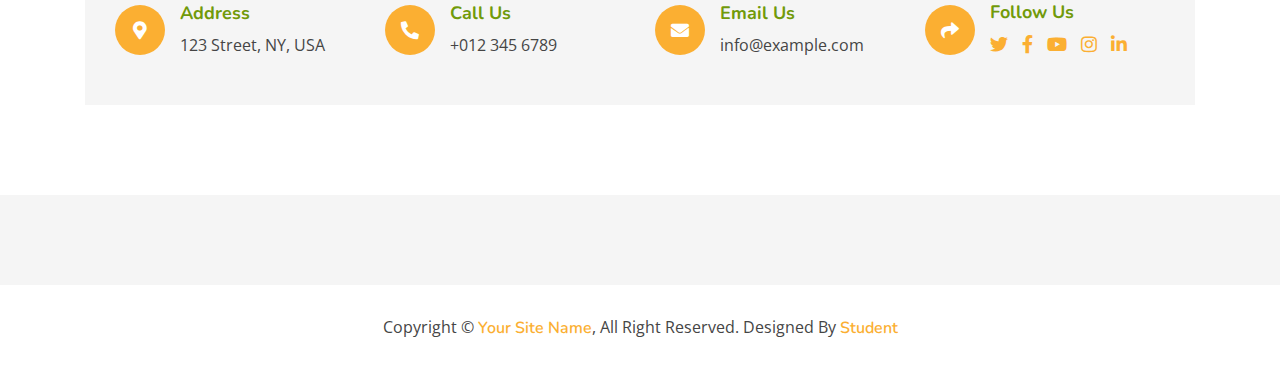
==== commit ae3d80d6: "button" ====
--- a/index.html
+++ b/index.html
@@ -13,6 +13,7 @@
     <link href="lib/flaticon/font/flaticon.css" rel="stylesheet">
     <link href="lib/tempusdominus/css/tempusdominus-bootstrap-4.min.css" rel="stylesheet" />
     <link href="css/style.css" rel="stylesheet">
+  
 </head>
 
 <body>
@@ -27,10 +28,15 @@
         <div class="collapse navbar-collapse justify-content-between" id="navbarCollapse">
             <div class="navbar-nav ml-auto">
                 <a href="index.html" class="nav-item nav-link active">Home</a>
-                <a href="about.html" class="nav-item nav-link">About</a>
-                <a href="team.html" class="nav-item nav-link">Chef</a>
-                <a href="category.html" class="nav-item nav-link">Category</a>
-                <a href="contact.html" class="nav-item nav-link">Contact</a>
+                <a href="#" class="nav-item nav-link">About</a>
+                <a href="#" class="nav-item nav-link">Chef</a>
+                <a href="Catagroies.html" class="nav-item nav-link">Category</a>
+                <a href="#" class="nav-item nav-link">Contact</a>
+                <div class="btn">
+                    <a class="btn custom-btn" href="signUp.html">Sign-up</a>
+                    <a class="btn custom-btn" href="Login.html">Log-in</a> 
+                </div>
+                
             </div>
         </div>
     </div>
@@ -83,12 +89,6 @@
     </div>
 </div>
 <!-- Carousel End -->
-
-
-
-
-
-
 <!-- Food Start -->
 <div class="food">
     <div class="container">
@@ -100,7 +100,7 @@
                     <p>
                         Lorem ipsum dolor sit amet elit. Phasel nec pretium mi. Curabit facilis ornare velit non vulputa. Aliquam metus tortor auctor quis sem.
                     </p>
-                    <a href="">View Category</a>
+                    <a href="Catagroies.html">View Category</a>
                 </div>
             </div>
             <div class="col-md-4">
@@ -110,17 +110,17 @@
                     <p>
                         Lorem ipsum dolor sit amet elit. Phasel nec pretium mi. Curabit facilis ornare velit non vulputa. Aliquam metus tortor auctor quis sem.
                     </p>
-                    <a href="">View Category</a>
+                    <a href="Catagroies.html">View Category</a>
                 </div>
             </div>
             <div class="col-md-4">
                 <div class="food-item">
                     <i class="flaticon-cocktail"></i>
-                    <h2>food</h2>
+                    <h2>Drinks</h2>
                     <p>
                         Lorem ipsum dolor sit amet elit. Phasel nec pretium mi. Curabit facilis ornare velit non vulputa. Aliquam metus tortor auctor quis sem.
                     </p>
-                    <a href="">View Category</a>
+                    <a href="Catagroies.html">View Category</a>
                 </div>
             </div>
         </div>
@@ -143,7 +143,7 @@
                         <img src="img/blog-1.jpg" alt="Blog">
                     </div>
                     <div class="blog-content">
-                        <h2 class="blog-title">Lorem ipsum dolor sit amet</h2>
+                        <h2 class="blog-title"> Hamburger</h2>
                         <div class="blog-meta">
                             <p><i class="far fa-user"></i>Admin</p>
                             <p><i class="far fa-list-alt"></i>Food</p>
@@ -165,7 +165,7 @@
                         <img src="img/blog-2.jpg" alt="Blog">
                     </div>
                     <div class="blog-content">
-                        <h2 class="blog-title">Lorem ipsum dolor sit amet</h2>
+                        <h2 class="blog-title"> Orange juice</h2>
                         <div class="blog-meta">
                             <p><i class="far fa-user"></i>Admin</p>
                             <p><i class="far fa-list-alt"></i>Food</p>
@@ -185,9 +185,6 @@
     </div>
 </div>
 <!-- Blog End -->
-
-
-
 <!-- Team Start -->
 <div class="team">
     <div class="container">
--- a/css/style.css
+++ b/css/style.css
@@ -207,7 +207,13 @@
         box-shadow: none;
     }
 }
-
+.btn
+{
+ 
+padding:20px;
+margin-top: -12px;  
+
+}
 
 /**********  CSS ***********/
 .carousel {
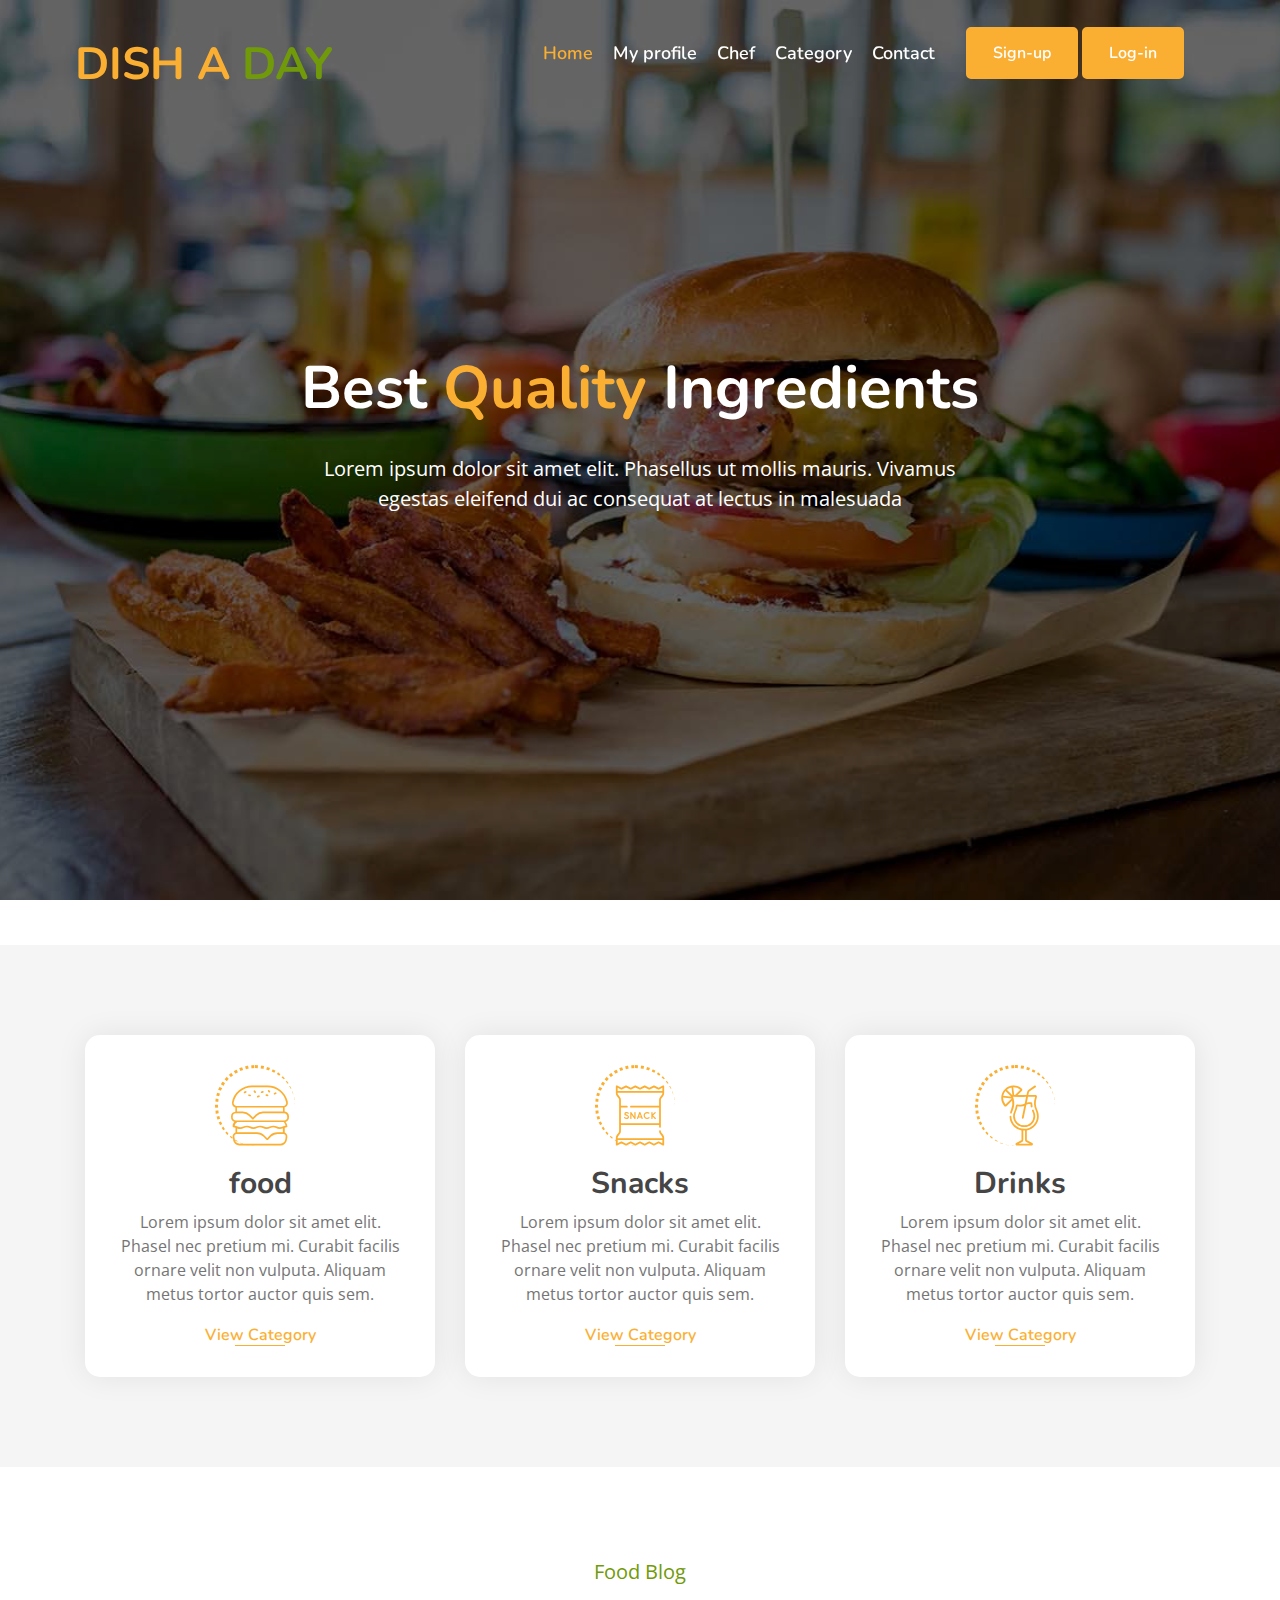
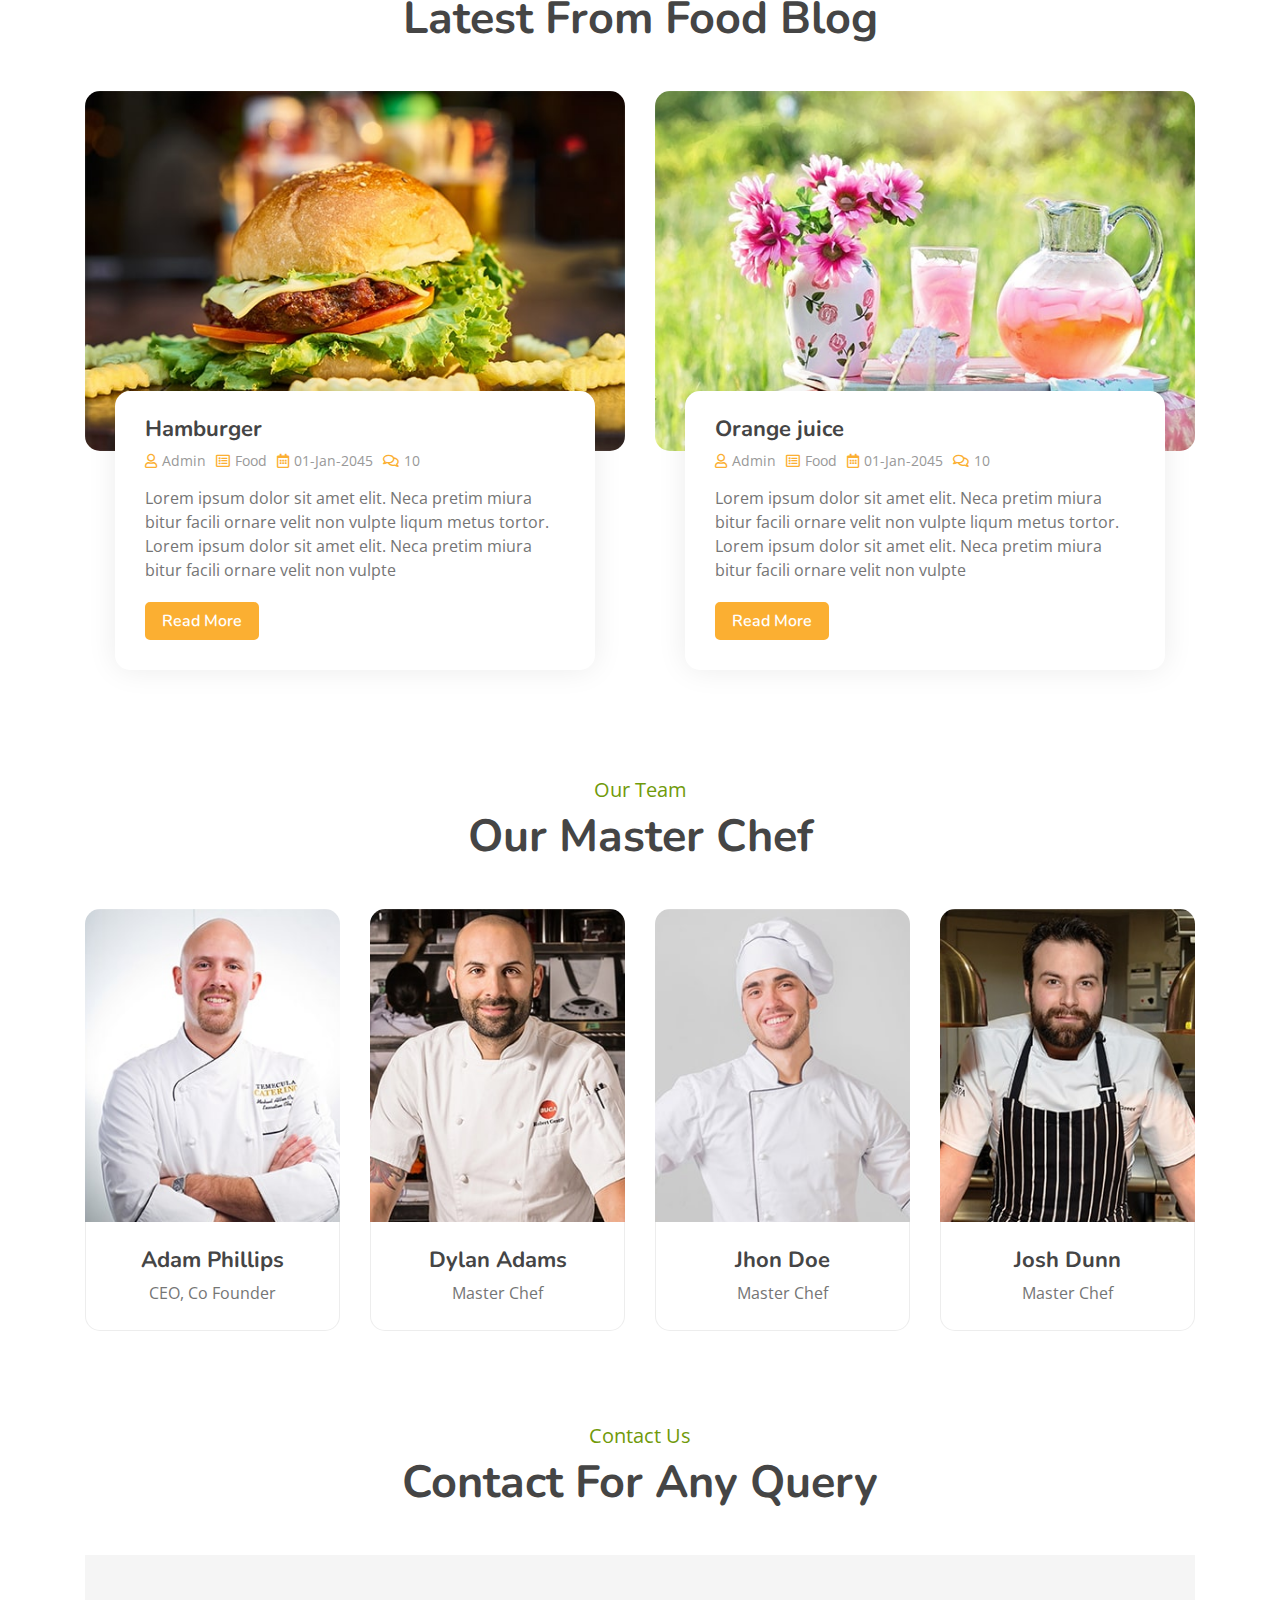
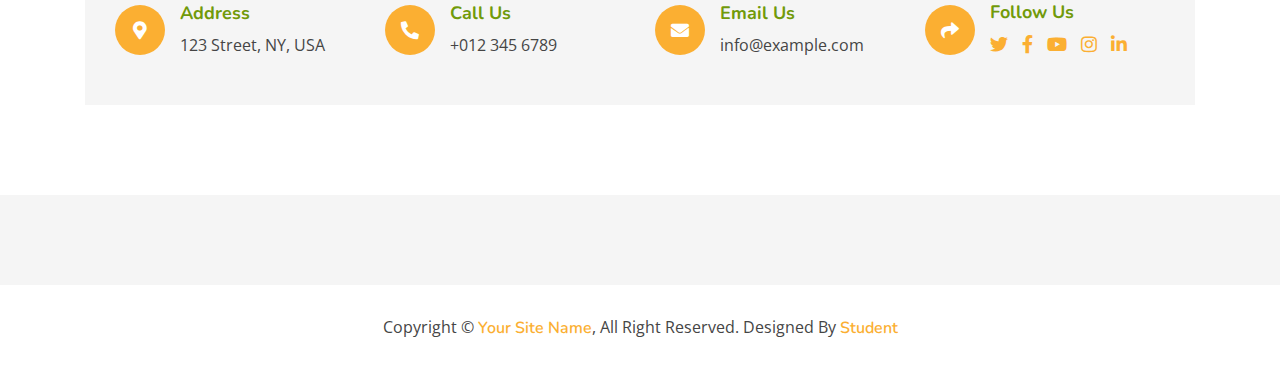
==== commit 5d9bf060: "profile" ====
--- a/index.html
+++ b/index.html
@@ -28,7 +28,7 @@
         <div class="collapse navbar-collapse justify-content-between" id="navbarCollapse">
             <div class="navbar-nav ml-auto">
                 <a href="index.html" class="nav-item nav-link active">Home</a>
-                <a href="#" class="nav-item nav-link">About</a>
+                <a href="profile.html" class="nav-item nav-link">My profile</a>
                 <a href="#" class="nav-item nav-link">Chef</a>
                 <a href="Catagroies.html" class="nav-item nav-link">Category</a>
                 <a href="#" class="nav-item nav-link">Contact</a>
